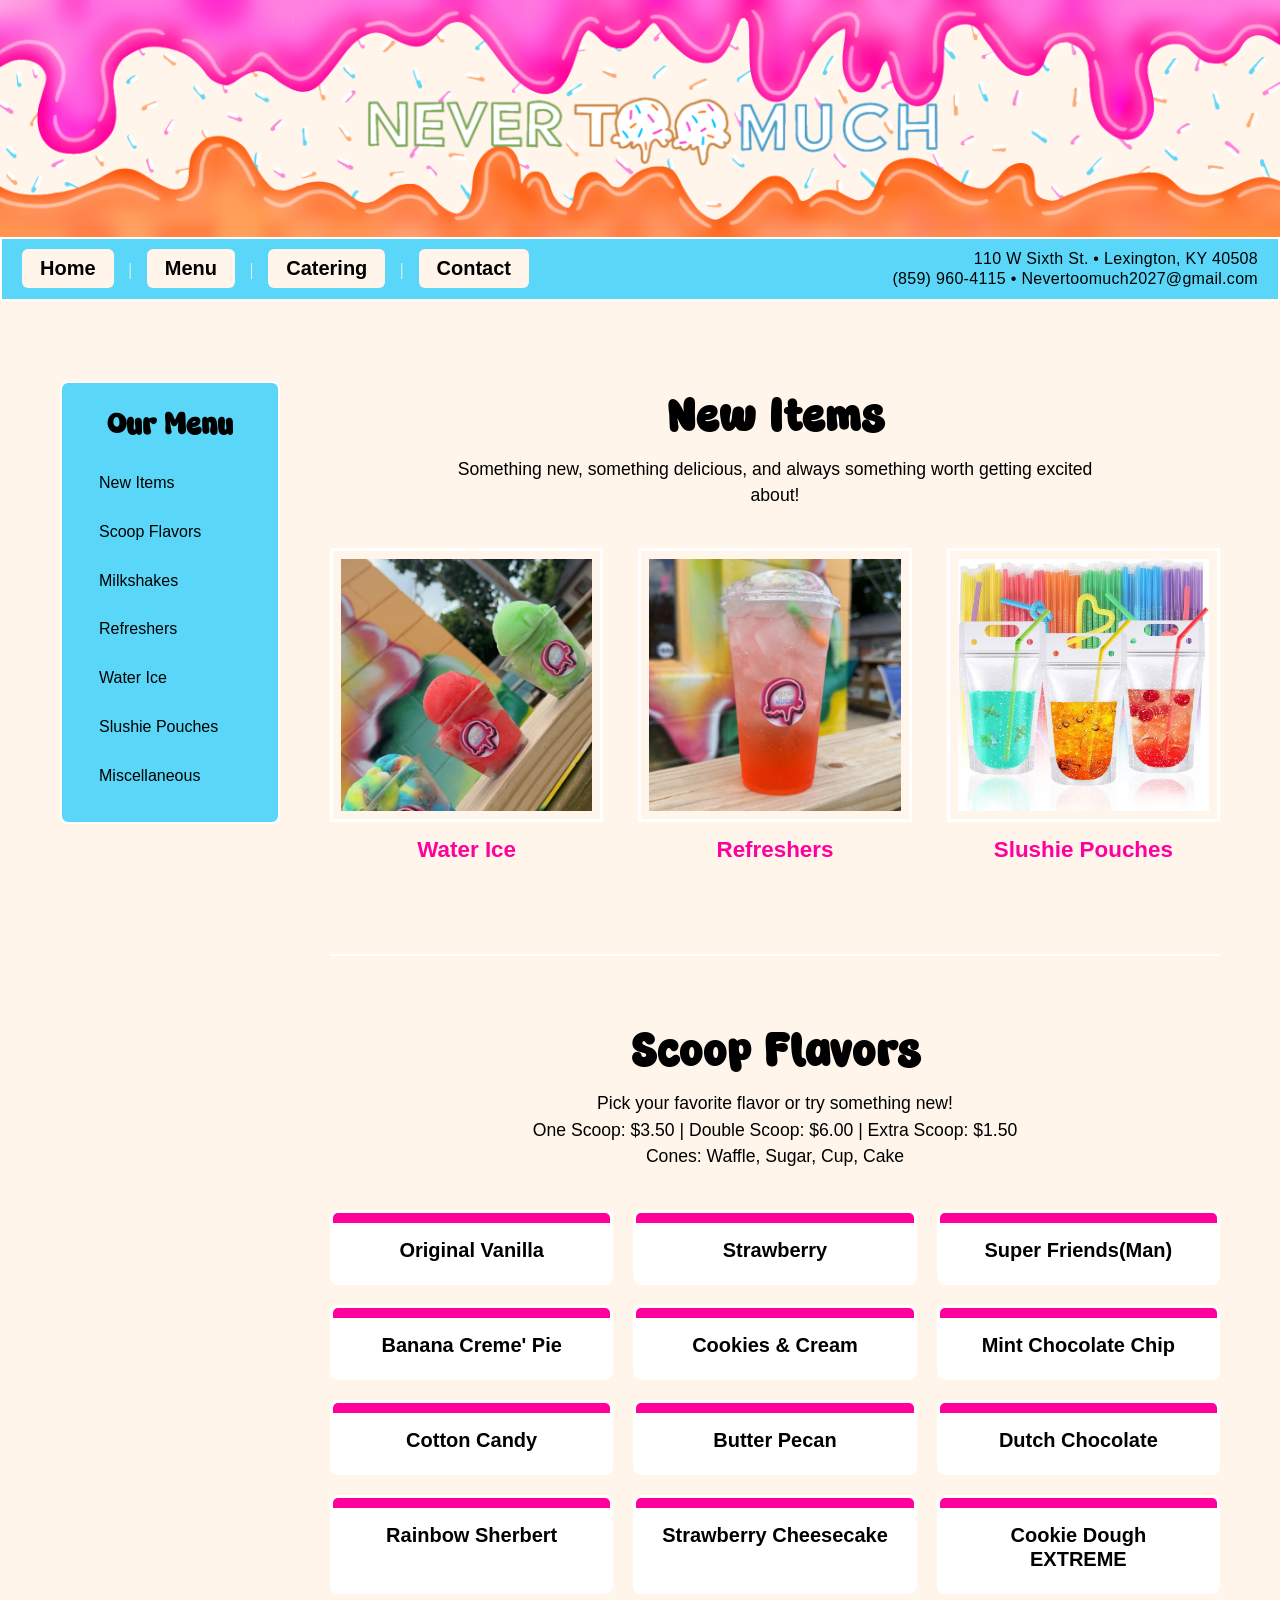
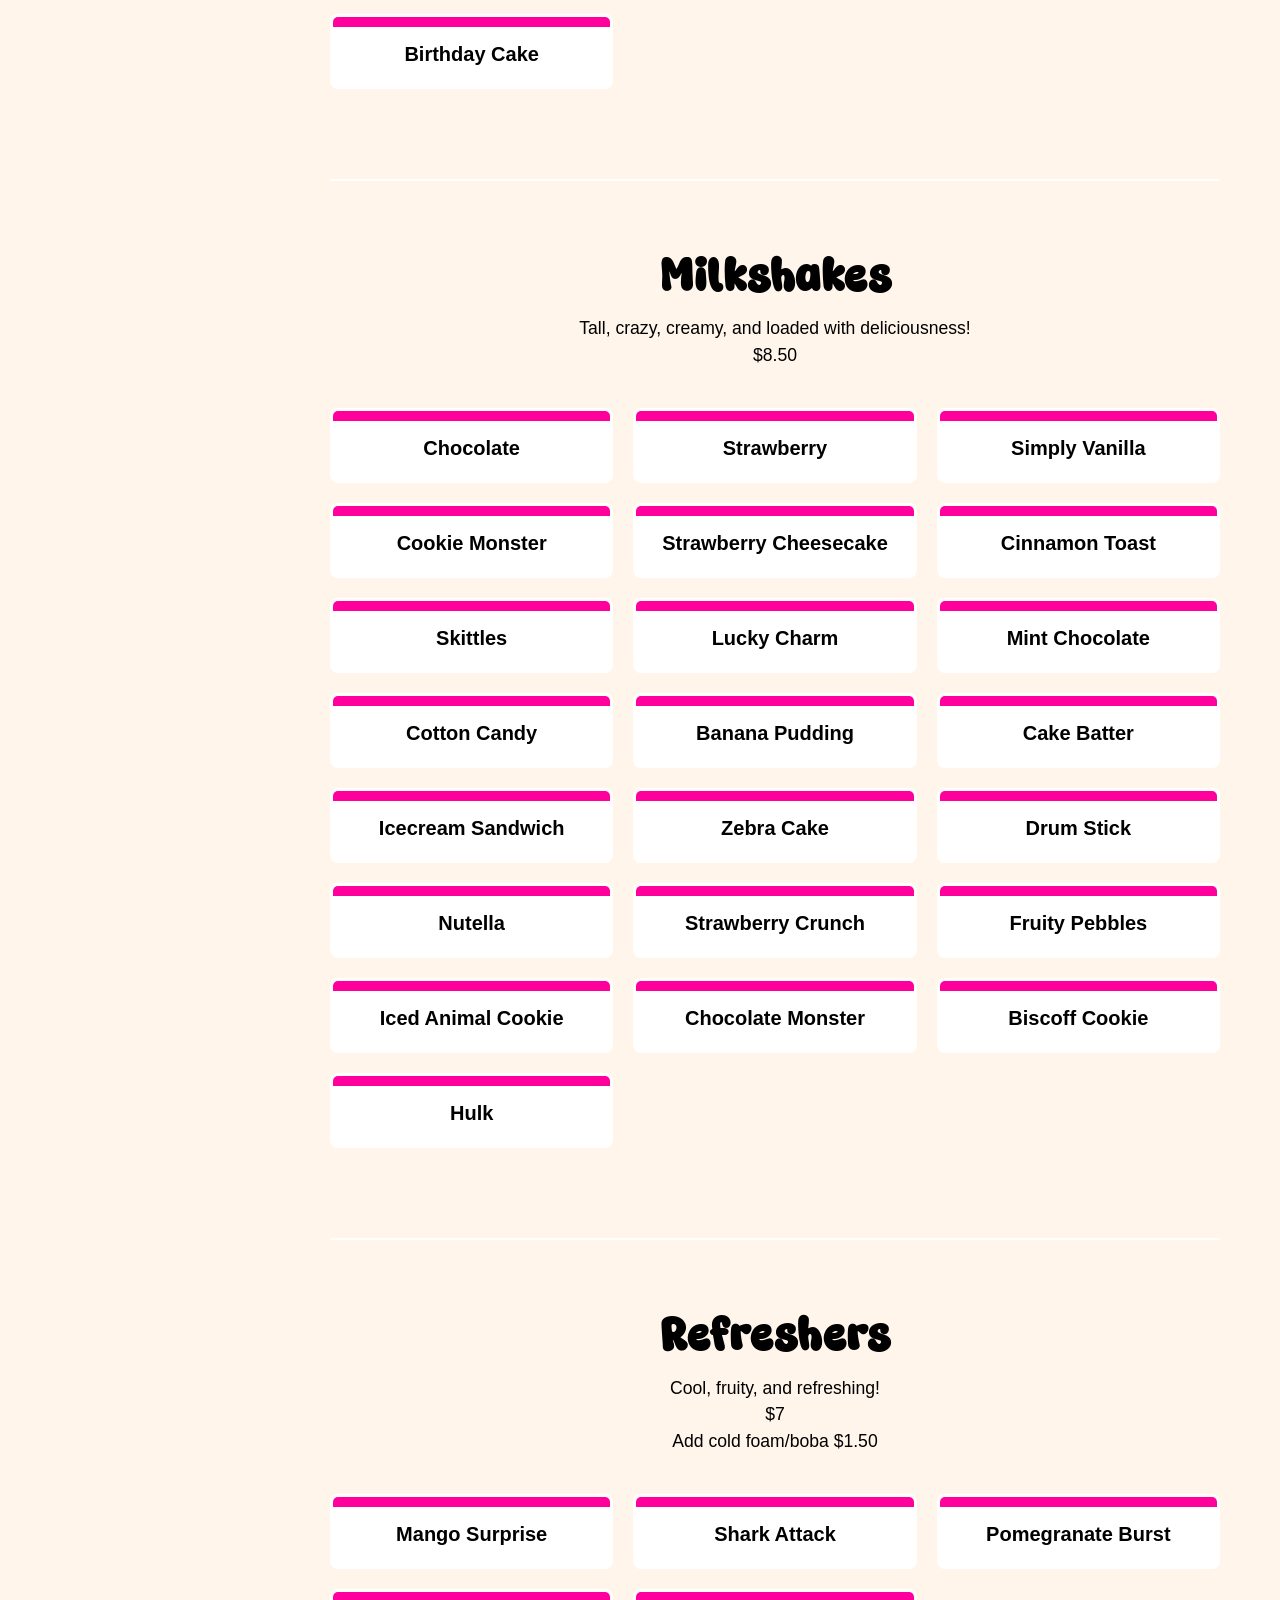
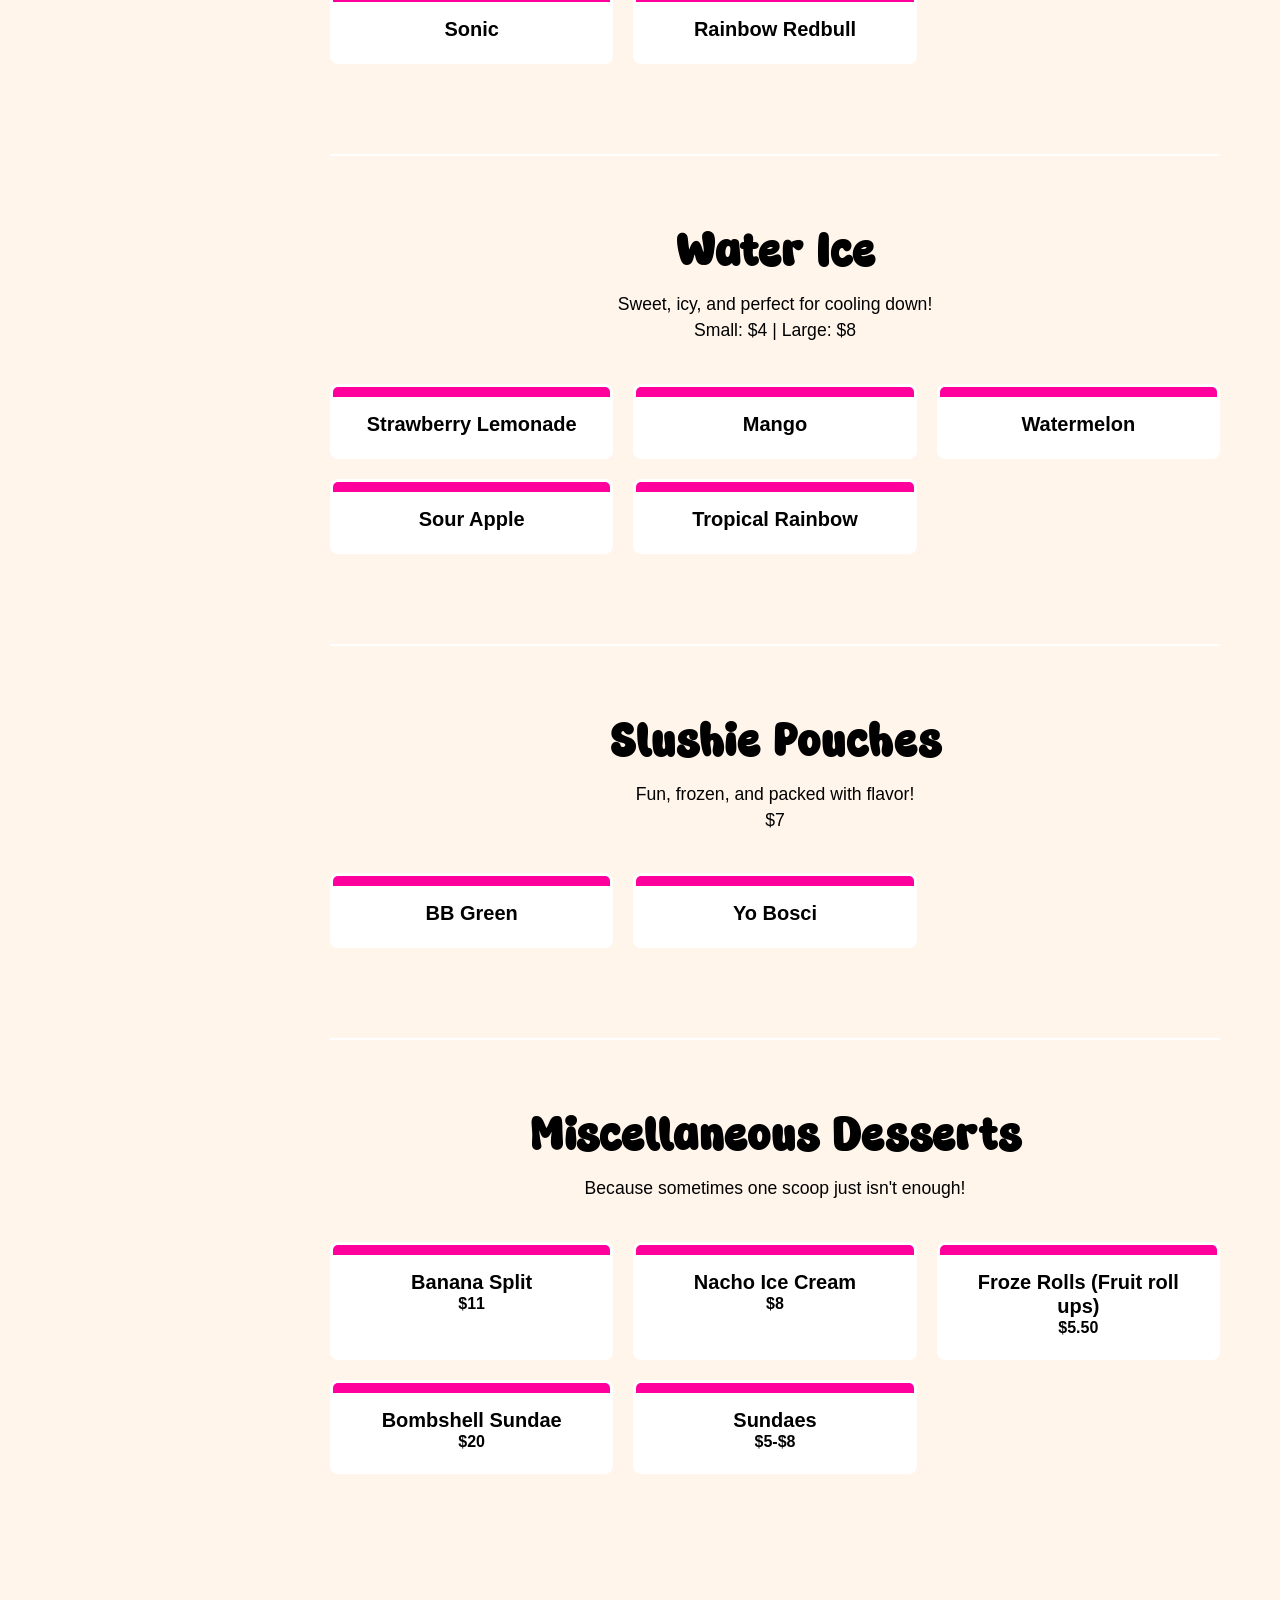
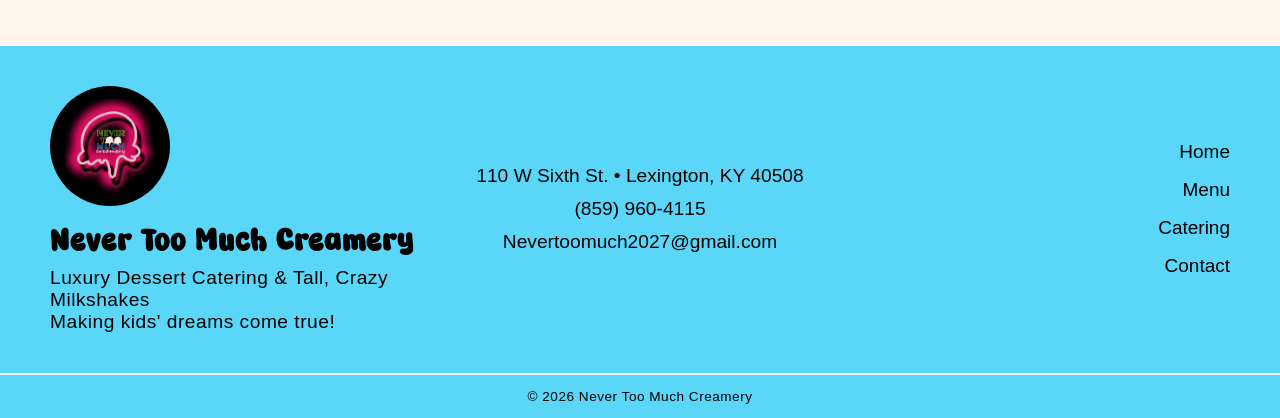
==== menu.html @ f32240ff "Add files via upload" ====
<!DOCTYPE html>

<html lang="en">

<head>
  <meta charset="UTF-8">
  <meta name="viewport" content="width=device-width, initial-scale=1.0">
  <link rel="stylesheet" href="styles.css">
  <title>Menu | Never Too Much Creamery</title>
</head>

<body>

  <!-- =========================================================
       HERO HEADER
       ========================================================= -->

  <header class="hero-header">
    <div class="hero-overlay"></div>
  </header>

  <!-- =========================================================
       NAVBAR
       ========================================================= -->

  <nav class="navbar">


<div class="nav-left">
  <input type="checkbox" id="nav-toggle" class="nav-toggle">

  <label for="nav-toggle" class="hamburger">☰</label>

  <ul class="nav-links">
    <li><a href="index.html">Home</a></li>
    <li><a href="menu.html">Menu</a></li>
    <li><a href="catering.html">Catering</a></li>
    <li><a href="contact.html">Contact</a></li>
  </ul>
</div>

<div class="nav-address">
  <span>110 W Sixth St. • Lexington, KY 40508</span>
  <span>(859) 960-4115 • Nevertoomuch2027@gmail.com</span>
</div>


  </nav>

  <!-- =========================================================
       MENU PAGE
       ========================================================= -->

  <main class="menu-page">


<!-- =======================================================
     MENU SIDEBAR
     ======================================================= -->
<aside class="menu-sidebar">

  <h2>Our Menu</h2>

  <nav class="menu-category-nav">
    <a href="#featured">New Items</a>
    <a href="#scoops">Scoop Flavors</a>
    <a href="#milkshakes">Milkshakes</a>
    <a href="#refreshers">Refreshers</a>
    <a href="#ices">Water Ice</a>
    <a href="#slushies">Slushie Pouches</a>
    <a href="#desserts">Miscellaneous</a>
  </nav>

</aside>


<!-- =======================================================
     MENU CONTENT
     ======================================================= -->
<div class="menu-content">


  <!-- =====================================================
       NEW ITEMS
       ===================================================== -->
  <section class="menu-section" id="featured">

    <div class="menu-section-heading">
      <h1>New Items</h1>

      <p>
        Something new, something delicious, and always
        something worth getting excited about!
      </p>
    </div>


    <div class="menu-grid">

      <a href="#ices" class="menu-item-link">
        <div class="menu-item-image">
          <img src="images/waterice.jpg" alt="Water Ice">
        </div>

        <h3>Water Ice</h3>
      </a>


      <a href="#refreshers" class="menu-item-link">
        <div class="menu-item-image">
          <img src="images/refreshers.jpg" alt="Refreshers">
        </div>

        <h3>Refreshers</h3>
      </a>


      <a href="#slushies" class="menu-item-link">
        <div class="menu-item-image">
          <img src="images/slushie.jpg" alt="Slushie Pouches">
        </div>

        <h3>Slushie Pouches</h3>
      </a>

    </div>

  </section>


  <!-- =====================================================
       SCOOP FLAVORS
       ===================================================== -->
  <section class="menu-section" id="scoops">

    <div class="menu-section-heading">
      <h2>Scoop Flavors</h2>

      <p>
        Pick your favorite flavor or try something new! <br>
        One Scoop: $3.50 | Double Scoop: $6.00 | Extra Scoop: $1.50 <br>
        Cones: Waffle, Sugar, Cup, Cake
      </p>
    </div>


    <div class="menu-card-grid">

      <article class="menu-flavor-card">
        <div class="menu-card-strip"></div>
        <h3>Original Vanilla</h3>
      </article>

      <article class="menu-flavor-card">
        <div class="menu-card-strip"></div>
        <h3>Strawberry</h3>
      </article>

      <article class="menu-flavor-card">
        <div class="menu-card-strip"></div>
        <h3>Super Friends(Man)</h3>
      </article>

      <article class="menu-flavor-card">
        <div class="menu-card-strip"></div>
        <h3>Banana Creme' Pie</h3>
      </article>

      <article class="menu-flavor-card">
        <div class="menu-card-strip"></div>
        <h3>Cookies & Cream</h3>
      </article>

      <article class="menu-flavor-card">
        <div class="menu-card-strip"></div>
        <h3>Mint Chocolate Chip</h3>
      </article>

      <article class="menu-flavor-card">
        <div class="menu-card-strip"></div>
        <h3>Cotton Candy</h3>
      </article>

      <article class="menu-flavor-card">
        <div class="menu-card-strip"></div>
        <h3>Butter Pecan</h3>
      </article>

      <article class="menu-flavor-card">
        <div class="menu-card-strip"></div>
        <h3>Dutch Chocolate</h3>
      </article>

      <article class="menu-flavor-card">
        <div class="menu-card-strip"></div>
        <h3>Rainbow Sherbert</h3>
      </article>

      <article class="menu-flavor-card">
        <div class="menu-card-strip"></div>
        <h3>Strawberry Cheesecake</h3>
      </article>

      <article class="menu-flavor-card">
        <div class="menu-card-strip"></div>
        <h3>Cookie Dough EXTREME</h3>
      </article>

      <article class="menu-flavor-card">
        <div class="menu-card-strip"></div>
        <h3>Birthday Cake</h3>
      </article>

    </div>

  </section>


  <!-- =====================================================
       MILKSHAKES
       ===================================================== -->
  <section class="menu-section" id="milkshakes">

    <div class="menu-section-heading">
      <h2>Milkshakes</h2>

      <p>
        Tall, crazy, creamy, and loaded with deliciousness! <br>
        $8.50
      </p>
    </div>


    <div class="menu-card-grid">

      <article class="menu-flavor-card">
        <div class="menu-card-strip"></div>
        <h3>Chocolate</h3>
      </article>

      <article class="menu-flavor-card">
        <div class="menu-card-strip"></div>
        <h3>Strawberry</h3>
      </article>

      <article class="menu-flavor-card">
        <div class="menu-card-strip"></div>
        <h3>Simply Vanilla</h3>
      </article>

      <article class="menu-flavor-card">
        <div class="menu-card-strip"></div>
        <h3>Cookie Monster</h3>
      </article>

      <article class="menu-flavor-card">
        <div class="menu-card-strip"></div>
        <h3>Strawberry Cheesecake</h3>
      </article>

      <article class="menu-flavor-card">
        <div class="menu-card-strip"></div>
        <h3>Cinnamon Toast</h3>
      </article>

      <article class="menu-flavor-card">
        <div class="menu-card-strip"></div>
        <h3>Skittles</h3>
      </article>

      <article class="menu-flavor-card">
        <div class="menu-card-strip"></div>
        <h3>Lucky Charm</h3>
      </article>

      <article class="menu-flavor-card">
        <div class="menu-card-strip"></div>
        <h3>Mint Chocolate</h3>
      </article>

      <article class="menu-flavor-card">
        <div class="menu-card-strip"></div>
        <h3>Cotton Candy</h3>
      </article>

      <article class="menu-flavor-card">
        <div class="menu-card-strip"></div>
        <h3>Banana Pudding</h3>
      </article>

      <article class="menu-flavor-card">
        <div class="menu-card-strip"></div>
        <h3>Cake Batter</h3>
      </article>

      <article class="menu-flavor-card">
        <div class="menu-card-strip"></div>
        <h3>Icecream Sandwich</h3>
      </article>

      <article class="menu-flavor-card">
        <div class="menu-card-strip"></div>
        <h3>Zebra Cake</h3>
      </article>

      <article class="menu-flavor-card">
        <div class="menu-card-strip"></div>
        <h3>Drum Stick</h3>
      </article>

      <article class="menu-flavor-card">
        <div class="menu-card-strip"></div>
        <h3>Nutella</h3>
      </article>

      <article class="menu-flavor-card">
        <div class="menu-card-strip"></div>
        <h3>Strawberry Crunch</h3>
      </article>

      <article class="menu-flavor-card">
        <div class="menu-card-strip"></div>
        <h3>Fruity Pebbles</h3>
      </article>

      <article class="menu-flavor-card">
        <div class="menu-card-strip"></div>
        <h3>Iced Animal Cookie</h3>
      </article>

      <article class="menu-flavor-card">
        <div class="menu-card-strip"></div>
        <h3>Chocolate Monster</h3>
      </article>

      <article class="menu-flavor-card">
        <div class="menu-card-strip"></div>
        <h3>Biscoff Cookie</h3>
      </article>

      <article class="menu-flavor-card">
        <div class="menu-card-strip"></div>
        <h3>Hulk</h3>
      </article>

    </div>

  </section>


  <!-- =====================================================
       REFRESHERS
       ===================================================== -->
  <section class="menu-section" id="refreshers">

    <div class="menu-section-heading">
      <h2>Refreshers</h2>

      <p>
        Cool, fruity, and refreshing! <br>
        $7 <br>
        Add cold foam/boba $1.50
      </p>
    </div>


    <div class="menu-card-grid">

      <article class="menu-flavor-card">
        <div class="menu-card-strip"></div>
        <h3>Mango Surprise</h3>
      </article>

      <article class="menu-flavor-card">
        <div class="menu-card-strip"></div>
        <h3>Shark Attack</h3>
      </article>

      <article class="menu-flavor-card">
        <div class="menu-card-strip"></div>
        <h3>Pomegranate Burst</h3>
      </article>

      <article class="menu-flavor-card">
        <div class="menu-card-strip"></div>
        <h3>Sonic</h3>
      </article>

      <article class="menu-flavor-card">
        <div class="menu-card-strip"></div>
        <h3>Rainbow Redbull</h3>
      </article>

    </div>

  </section>


  <!-- =====================================================
       WATER ICE
       ===================================================== -->
  <section class="menu-section" id="ices">

    <div class="menu-section-heading">
      <h2>Water Ice</h2>

      <p>
        Sweet, icy, and perfect for cooling down! <br>
        Small: $4 | Large: $8
      </p>
    </div>


    <div class="menu-card-grid">

      <article class="menu-flavor-card">
        <div class="menu-card-strip"></div>
        <h3>Strawberry Lemonade</h3>
      </article>

      <article class="menu-flavor-card">
        <div class="menu-card-strip"></div>
        <h3>Mango</h3>
      </article>

      <article class="menu-flavor-card">
        <div class="menu-card-strip"></div>
        <h3>Watermelon</h3>
      </article>

      <article class="menu-flavor-card">
        <div class="menu-card-strip"></div>
        <h3>Sour Apple</h3>
      </article>

      <article class="menu-flavor-card">
        <div class="menu-card-strip"></div>
        <h3>Tropical Rainbow</h3>
      </article>

    </div>

  </section>


  <!-- =====================================================
       SLUSHIE POUCHES
       ===================================================== -->
  <section class="menu-section" id="slushies">

    <div class="menu-section-heading">
      <h2>Slushie Pouches</h2>

      <p>
        Fun, frozen, and packed with flavor! <br>
        $7
      </p>
    </div>


    <div class="menu-card-grid">

      <article class="menu-flavor-card">
        <div class="menu-card-strip"></div>
        <h3>BB Green</h3>
      </article>

      <article class="menu-flavor-card">
        <div class="menu-card-strip"></div>
        <h3>Yo Bosci</h3>
      </article>

    </div>

  </section>


  <!-- =====================================================
       MISCELLANEOUS DESSERTS
       ===================================================== -->
  <section class="menu-section" id="desserts">

    <div class="menu-section-heading">
      <h2>Miscellaneous Desserts</h2>

      <p>
        Because sometimes one scoop just isn't enough!
      </p>
    </div>


    <div class="menu-card-grid">

      <article class="menu-flavor-card">
        <div class="menu-card-strip"></div>
        <h3>Banana Split</h3>
        <p>$11</p>
      </article>

      <article class="menu-flavor-card">
        <div class="menu-card-strip"></div>
        <h3>Nacho Ice Cream</h3>
        <p>$8</p>
      </article>

      <article class="menu-flavor-card">
        <div class="menu-card-strip"></div>
        <h3>Froze Rolls (Fruit roll ups)</h3>
        <p>$5.50</p>
      </article>

      <article class="menu-flavor-card">
        <div class="menu-card-strip"></div>
        <h3>Bombshell Sundae</h3>
        <p>$20</p>
      </article>

      <article class="menu-flavor-card">
        <div class="menu-card-strip"></div>
        <h3>Sundaes</h3>
        <p>$5-$8</p>
      </article>

    </div>

  </section>

</div>


  </main>

  <!-- =========================================================
       FOOTER
       ========================================================= -->

  <footer class="site-footer">


<div class="footer-content">

  <!-- FOOTER BRAND -->
  <div class="footer-brand">

    <div class="footer-logo">
      <img src="images/font black.png" alt="Never Too Much Creamery logo">
    </div>

    <h2>Never Too Much Creamery</h2>

    <p>
      Luxury Dessert Catering & Tall, Crazy Milkshakes<br>
      Making kids' dreams come true!
    </p>

  </div>


  <!-- FOOTER CONTACT INFO -->
  <div class="footer-info">
    <p>110 W Sixth St. • Lexington, KY 40508</p>
    <p>(859) 960-4115</p>
    <p>Nevertoomuch2027@gmail.com</p>
  </div>


  <!-- FOOTER NAVIGATION -->
  <div class="footer-nav">
    <a href="index.html">Home</a>
    <a href="menu.html">Menu</a>
    <a href="catering.html">Catering</a>
    <a href="contact.html">Contact</a>
  </div>

</div>


<!-- FOOTER COPYRIGHT -->
<div class="footer-bottom">
  <p>© 2026 Never Too Much Creamery</p>
</div>


  </footer>

</body>

</html>
---- styles.css ----
/* =========================================================
   FONTS
   ========================================================= */

@font-face {
  font-family: 'Alte Bold';
  src: url('fonts/AlteHaasGroteskBold.ttf') format('truetype');
}

@font-face {
  font-family: 'Alte';
  src: url('fonts/AlteHaasGroteskRegular.ttf') format('truetype');
}

@font-face {
  font-family: 'Matcha';
  src: url('fonts/Matcha Cih.ttf') format('truetype');
}

@font-face {
  font-family: 'Quicksand';
  src: url('fonts/quicksand_book.otf') format('opentype');
}

@font-face {
  font-family: 'Quicksand Bold';
  src: url('fonts/quicksand_bold.otf') format('opentype');
}

@font-face {
  font-family: 'Quicksand Light';
  src: url('fonts/quicksand_light.otf') format('opentype');
}

@font-face {
  font-family: 'Warm';
  src: url('fonts/Super Warming.ttf') format('truetype');
}


/* =========================================================
   GENERAL PAGE STYLES
   ========================================================= */

body {
  margin: 0;
  padding: 0;
  background-color: #FFF5EB;
}


/* =========================================================
   HERO HEADER
   ========================================================= */

.hero-header {
  width: 100%;
  aspect-ratio: 2048 / 379;

  background-image: url('images/header.png');
  background-size: 100% 100%;
  background-position: center;
  background-repeat: no-repeat;

  position: relative;
  box-sizing: border-box;

  color: black;
}

.hero-overlay {
  position: relative;
  width: 100%;
  height: 100%;
}


/* =========================================================
   HERO CONTENT
   ========================================================= */

.hero-content {
  position: absolute;
  right: 20px;
  bottom: 20px;

  max-width: 500px;

  text-align: right;
}

.hero-content h1 {
  margin: 0 0 10px;

  font-family: 'Quicksand', sans-serif;
  font-size: 3rem;
  line-height: 1.1;
  letter-spacing: 3px;
}

.hero-content p {
  margin: 0;

  font-family: 'Quicksand', sans-serif;
  font-size: 1.2rem;
  letter-spacing: 1px;
}


/* =========================================================
   NAVBAR
   ========================================================= */

.navbar {
  display: flex;
  justify-content: space-between;
  align-items: center;
  gap: 20px;

  width: 100%;
  padding: 10px 20px;

  box-sizing: border-box;

  background-color: #5AD7F8;
  border: 2px solid white;

  position: sticky;
  top: 0;
  z-index: 1000;
}


/* =========================================================
   NAVIGATION LINKS
   ========================================================= */

.nav-left {
  display: flex;
  align-items: center;
  flex-shrink: 0;
}

.nav-links {
  display: flex;
  align-items: center;
  gap: 15px;

  margin: 0;
  padding: 0;

  list-style: none;
}

.nav-links li:not(:last-child)::after {
  content: "|";
  margin-left: 15px;
  color: white;
}

.nav-links a {
  display: inline-block;

  padding: 8px 18px;

  background-color: #FFF5EB;
  color: black;

  border-radius: 6px;

  font-family: 'Quicksand Bold', sans-serif;
  font-size: 20px;
  font-weight: 600;

  text-decoration: none;

  transition: 0.3s ease;
}

.nav-links a:hover {
  background-color: #FF009D;
  color: white;
  transform: translateY(-2px);
}


/* =========================================================
   NAVIGATION ADDRESS
   ========================================================= */

.nav-address {
  display: flex;
  flex-direction: column;
  align-items: flex-end;
  flex-shrink: 1;

  text-align: right;

  color: black;

  font-family: 'Quicksand Bold', sans-serif;
  font-size: 1rem;
  line-height: 1.25;
  letter-spacing: 0.3px;
}

.nav-address span {
  display: block;
}


/* =========================================================
   HAMBURGER
   ========================================================= */

.nav-toggle {
  display: none;
}

.hamburger {
  display: none;

  color: white;
  font-size: 28px;

  cursor: pointer;
}


/* =========================================================
   NAVIGATION CTA
   ========================================================= */

.nav-cta {
  padding: 8px 18px;

  background-color: #eeb868;
  color: black;

  border: none;
  border-radius: 6px;

  font-family: 'Quicksand', sans-serif;
  font-size: 20px;
  font-weight: 700;
  letter-spacing: 1px;

  cursor: pointer;

  transition: 0.3s ease;
}

.nav-cta:hover {
  background-color: #176360;
  color: white;
  transform: translateY(-2px);
}


/* =========================================================
   MAIN CONTENT
   ========================================================= */

main {
  position: relative;
  width: 100%;
}


/* =========================================================
   MAIN PAGE LOGO
   ========================================================= */

main .main-logo {
  position: absolute;
  top: 35px;
  left: 35px;
  z-index: 2;

  display: flex;
  align-items: center;
  justify-content: center;

  width: 220px;
  height: 220px;

  background-color: black;
  border: 4px solid white;
  border-radius: 50%;

  overflow: hidden;
  box-sizing: border-box;
}

main .main-logo img {
  display: block;

  width: 80%;
  height: 80%;

  object-fit: contain;
}


/* =========================================================
   FEATURED TREATS
   ========================================================= */

.featured-section {
  width: 100%;
  max-width: 1500px;

  margin: 0 auto;
  padding: 90px 80px 80px 280px;

  box-sizing: border-box;

  text-align: center;
}


/* =========================================================
   FEATURED HEADING
   ========================================================= */

.featured-heading {
  width: 100%;

  margin: 0 auto 45px;

  text-align: center;
}

.featured-heading h2 {
  margin: 0 0 12px;

  color: black;

  font-family: 'Warm', sans-serif;
  font-size: 3rem;
  line-height: 1.1;
  letter-spacing: 1px;
}

.featured-heading p {
  margin: 0;

  color: black;

  font-family: 'Quicksand', sans-serif;
  font-size: 1.1rem;
  line-height: 1.5;
  letter-spacing: 0.4px;
}


/* =========================================================
   FEATURED TREAT CARDS
   ========================================================= */

.featured-treats {
  display: grid;
  grid-template-columns: repeat(3, 1fr);
  gap: 40px;

  width: 100%;
  max-width: 1320px;

  margin: 0 auto;
}


/* =========================================================
   TREAT IMAGE
   ========================================================= */

.treat-image {
  width: 100%;
  aspect-ratio: 1 / 1;

  padding: 8px;

  box-sizing: border-box;

  background-color: #FFF5EB;
  border: 3px solid white;
}

.treat-image img {
  display: block;

  width: 100%;
  height: 100%;

  object-fit: cover;
}


/* =========================================================
   TREAT INFORMATION
   ========================================================= */

.treat-info {
  padding: 15px 10px 5px;
}

.treat-info h3 {
  margin: 0 0 7px;

  color: black;

  font-family: 'Quicksand Bold', sans-serif;
  font-size: 1.4rem;
  letter-spacing: 0.5px;
}

.treat-info p {
  margin: 0;

  color: black;

  font-family: 'Quicksand', sans-serif;
  font-size: 1rem;
  line-height: 1.5;
}


/* =========================================================
   FEATURED MENU BUTTON
   ========================================================= */

.featured-button {
  display: inline-block;

  margin-top: 40px;
  padding: 10px 24px;

  background-color: #5AD7F8;
  color: black;

  border-radius: 6px;

  font-family: 'Quicksand Bold', sans-serif;
  font-size: 18px;

  text-decoration: none;

  transition: 0.3s ease;
}

.featured-button:hover {
  background-color: #FF009D;
  color: white;
  transform: translateY(-2px);
}


/* =========================================================
   INTRODUCTION SECTION
   ========================================================= */

.intro-section {
  display: flex;
  align-items: center;
  gap: 70px;

  width: 100%;
  max-width: 1400px;

  margin: 0 auto;
  padding: 70px 60px;

  box-sizing: border-box;
}


/* =========================================================
   INTRODUCTION IMAGE
   ========================================================= */

.intro-image {
  width: 48%;
  flex-shrink: 0;
}

.intro-image img {
  display: block;

  width: 100%;
  aspect-ratio: 1320 / 1306;

  object-fit: cover;

  border-radius: 8px;
}


/* =========================================================
   INTRODUCTION CONTENT
   ========================================================= */

.intro-content {
  flex: 1;

  text-align: left;
  color: black;
}

.intro-content h1 {
  margin: 0 0 20px;

  font-family: 'Warm', sans-serif;
  font-size: 3.5rem;
  line-height: 1.05;
  letter-spacing: 1px;
}

.intro-content p {
  margin: 0 0 18px;

  font-family: 'Quicksand', sans-serif;
  font-size: 1.25rem;
  line-height: 1.6;
  letter-spacing: 0.4px;
}


/* =========================================================
   INTRODUCTION BUTTON
   ========================================================= */

.intro-button {
  display: inline-block;

  margin-top: 10px;
  padding: 10px 22px;

  background-color: #5AD7F8;
  color: black;

  border-radius: 6px;

  font-family: 'Quicksand Bold', sans-serif;
  font-size: 18px;

  text-decoration: none;

  transition: 0.3s ease;
}

.intro-button:hover {
  background-color: #FF009D;
  color: white;
  transform: translateY(-2px);
}


/* =========================================================
   CATERING SECTION
   ========================================================= */

.catering-section {
  background-color: transparent;
}

.catering-section .intro-content {
  order: 1;
}

.catering-section .intro-image {
  order: 2;
}


/* =========================================================
   MENU PAGE
   ========================================================= */

.menu-page {
  display: flex;
  align-items: flex-start;
  gap: 50px;

  width: 100%;
  max-width: 1500px;

  margin: 0 auto;
  padding: 80px 60px;

  box-sizing: border-box;
}


/* =========================================================
   MENU SIDEBAR
   ========================================================= */

.menu-sidebar {
  position: sticky;
  top: 100px;

  width: 220px;
  flex-shrink: 0;

  padding: 25px;

  box-sizing: border-box;

  background-color: #5AD7F8;
  border: 2px solid white;
  border-radius: 8px;
}

.menu-sidebar h2 {
  margin: 0 0 20px;

  color: black;

  font-family: 'Warm', sans-serif;
  font-size: 2rem;
  line-height: 1.1;

  text-align: center;
}


/* =========================================================
   MENU CATEGORY NAVIGATION
   ========================================================= */

.menu-category-nav {
  display: flex;
  flex-direction: column;
  gap: 8px;
}

.menu-category-nav a {
  display: block;

  padding: 10px 12px;

  color: black;

  font-family: 'Quicksand Bold', sans-serif;
  font-size: 16px;
  line-height: 1.3;

  text-decoration: none;
  border-radius: 5px;

  transition: 0.3s ease;
}

.menu-category-nav a:hover {
  background-color: #FF009D;
  color: white;
  transform: translateX(4px);
}


/* =========================================================
   MENU CONTENT
   ========================================================= */

.menu-content {
  flex: 1;
  min-width: 0;
}


/* =========================================================
   MENU SECTIONS
   ========================================================= */

.menu-section {
  scroll-margin-top: 110px;
  padding: 10px 0 90px;
}

.menu-section:not(:first-child) {
  padding-top: 70px;
  border-top: 2px solid white;
}


/* =========================================================
   MENU SECTION HEADING
   ========================================================= */

.menu-section-heading {
  margin-bottom: 40px;
  text-align: center;
}

.menu-section-heading h1,
.menu-section-heading h2 {
  margin: 0 0 12px;

  color: black;

  font-family: 'Warm', sans-serif;
  font-size: 3rem;
  line-height: 1.1;
  letter-spacing: 1px;
}

.menu-section-heading p {
  max-width: 650px;

  margin: 0 auto;

  color: black;

  font-family: 'Quicksand', sans-serif;
  font-size: 1.1rem;
  line-height: 1.5;
}


/* =========================================================
   NEW ITEM LINKS
   ========================================================= */

.menu-item-link {
  text-decoration: none;
  transition: transform 0.3s ease;
}

.menu-item-link h3 {
  margin: 15px 0 0;

  color: #FF009D;

  font-family: 'Quicksand Bold', sans-serif;
  font-size: 1.4rem;
  line-height: 1.2;

  text-align: center;
  text-decoration: none;
}

.menu-item-link:hover {
  transform: scale(1.03);
}

.menu-item-link:hover h3 {
  color: #FF009D;
  text-decoration: none;
}

.menu-item-link .menu-item-image {
  transition: border-color 0.3s ease;
}

.menu-item-link:hover .menu-item-image {
  border-color: #FF009D;
}


/* =========================================================
   MENU ITEM GRID
   ========================================================= */

.menu-grid {
  display: grid;
  grid-template-columns: repeat(3, 1fr);
  gap: 35px;
}


/* =========================================================
   MENU ITEM
   ========================================================= */

.menu-item {
  text-align: center;
}

.menu-item-image {
  width: 100%;
  aspect-ratio: 1 / 1;

  padding: 8px;

  box-sizing: border-box;

  background-color: #FFF5EB;
  border: 3px solid white;

  overflow: hidden;
}

.menu-item-image img {
  display: block;

  width: 100%;
  height: 100%;

  object-fit: cover;

  transition: 0.3s ease;
}

.menu-item:hover img {
  transform: scale(1.03);
}

.menu-item h3 {
  margin: 15px 0 0;

  color: black;

  font-family: 'Quicksand Bold', sans-serif;
  font-size: 1.4rem;
  line-height: 1.2;
  letter-spacing: 0.4px;
}


/* =========================================================
   DESSERT CATERING PACKAGES
   ========================================================= */

.catering-packages {
  width: 100%;
  max-width: 1500px;

  margin: 0 auto;
  padding: 90px 70px 100px;

  box-sizing: border-box;
}


/* =========================================================
   CATERING HEADING
   ========================================================= */

.catering-heading {
  max-width: 850px;

  margin: 0 auto 55px;

  text-align: center;
}

.catering-heading h1 {
  margin: 0 0 15px;

  color: black;

  font-family: 'Warm', sans-serif;
  font-size: 4rem;
  line-height: 1.05;
  letter-spacing: 1px;
}

.catering-heading p {
  margin: 0;

  color: black;

  font-family: 'Quicksand', sans-serif;
  font-size: 1.2rem;
  line-height: 1.6;
  letter-spacing: 0.4px;
}


/* =========================================================
   BOOKING CTA
   ========================================================= */

.booking-cta {
  display: flex;
  justify-content: center;

  width: 100%;

  margin-left: auto;
  margin-right: auto;
}

.booking-cta a {
  display: block;

  width: 100%;

  padding: 18px 30px;

  box-sizing: border-box;

  background-color: #FF009D;
  color: white;

  border: 4px solid white;
  border-radius: 8px;

  text-align: center;
  text-decoration: none;

  font-family: 'Quicksand Bold', sans-serif;
  font-size: 1.4rem;

  transition: 0.25s ease;
}

.booking-cta a:hover {
  background-color: #5BD6F8;
  color: black;
  transform: translateY(-3px);
}

.booking-cta-top {
  margin: 40px 0 30px;
}

.booking-cta-bottom {
  margin: 50px 0 60px;
}


/* =========================================================
   PACKAGE GRID
   ========================================================= */

.package-grid {
  display: grid;
  grid-template-columns: repeat(3, 1fr);
  gap: 45px;

  width: 100%;
}


/* =========================================================
   PACKAGE CARD
   ========================================================= */

.package-card {
  display: flex;
  flex-direction: column;

  background-color: #FFF5EB;

  border: 3px solid white;
  border-radius: 8px;

  overflow: hidden;
  box-sizing: border-box;

  transition: 0.3s ease;
}

.package-card:hover {
  transform: translateY(-5px);
}


/* =========================================================
   PACKAGE LABEL
   ========================================================= */

.package-label {
  display: block;

  width: 100%;
  height: auto;

  aspect-ratio: 4087 / 1551;

  object-fit: cover;

  box-sizing: border-box;
}


/* =========================================================
   PACKAGE CONTENT
   ========================================================= */

.package-content {
  display: flex;
  flex-direction: column;
  flex: 1;

  padding: 25px 28px 35px;

  box-sizing: border-box;
}

.package-content h2 {
  margin: 0 0 12px;

  font-family: 'Warm', sans-serif;
  font-size: 2rem;
  line-height: 1.1;

  text-align: center;
}

.package-content > p {
  margin: 0 0 20px;

  color: black;

  font-family: 'Quicksand', sans-serif;
  font-size: 1rem;
  line-height: 1.5;

  text-align: center;
}


/* =========================================================
   PACKAGE ITEMS
   ========================================================= */

.package-items {
  display: flex;
  flex-direction: column;
  gap: 10px;

  margin: 0;
  padding: 0;

  list-style: none;
}

.package-items li {
  display: flex;
  align-items: center;
  gap: 10px;

  color: black;

  font-family: 'Quicksand', sans-serif;
  font-size: 1rem;
  line-height: 1.3;
}

.package-items li img {
  width: 28px;
  height: 28px;

  flex-shrink: 0;

  object-fit: contain;
}


/* =========================================================
   PACKAGE HEADING COLORS
   ========================================================= */

.package-1-title {
  color: #D5024F !important;
}

.package-2-title {
  color: #F27509 !important;
}

.package-3-title {
  color: #52850E !important;
}

.package-4-title {
  color: #5BD6F8 !important;
}

.package-5-title {
  color: #49147E !important;
}

.package-6-title {
  color: #FECD06 !important;
}


/* =========================================================
   PACKAGE BUTTON
   ========================================================= */

.package-button {
  display: inline-block;

  margin-top: auto;
  padding-top: 25px;

  color: black;

  font-family: 'Quicksand Bold', sans-serif;
  font-size: 16px;

  text-decoration: none;

  transition: 0.3s ease;
}

.package-button:hover {
  color: #FF009D;
  transform: translateY(-2px);
}


/* =========================================================
   SPECIALTY PACKAGES
   ========================================================= */

.specialty-packages {
  padding: 80px 5%;

  background-color: #FFF5EB;

  box-sizing: border-box;
}


/* =========================================================
   SPECIALTY HEADING
   ========================================================= */

.specialty-heading {
  max-width: 750px;

  margin: 0 auto 50px;

  text-align: center;
}

.specialty-heading h2 {
  margin: 0 0 15px;

  color: #FF009D;

  font-family: 'Warm', sans-serif;
  font-size: 3rem;
  line-height: 1.1;
}

.specialty-heading p {
  margin: 0;

  color: black;

  font-family: 'Quicksand', sans-serif;
  font-size: 1.1rem;
  line-height: 1.6;
}


/* =========================================================
   SPECIALTY GRID
   ========================================================= */

.specialty-grid {
  display: grid;
  grid-template-columns: repeat(3, minmax(0, 1fr));
  gap: 30px;

  width: 100%;
  max-width: 1500px;

  margin: 0 auto;

  box-sizing: border-box;
}


/* =========================================================
   SPECIALTY CARD
   ========================================================= */

.specialty-card {
  display: flex;
  flex-direction: column;

  width: 100%;
  min-width: 0;

  background-color: white;

  border: 3px solid white;
  border-radius: 10px;

  overflow: hidden;
  box-sizing: border-box;

  box-shadow: 0 4px 12px rgba(0, 0, 0, 0.12);

  transition: transform 0.3s ease;
}

.specialty-card:hover {
  transform: translateY(-6px);
}


/* =========================================================
   SPECIALTY IMAGE
   ========================================================= */

.specialty-image {
  display: block;

  width: 100%;
  aspect-ratio: 1 / 1;

  object-fit: cover;
}


/* =========================================================
   SPECIALTY CONTENT
   ========================================================= */

.specialty-content {
  display: flex;
  flex-direction: column;
  flex-grow: 1;

  padding: 25px;

  text-align: center;

  box-sizing: border-box;
}

.specialty-content h3 {
  margin: 0 0 12px;

  font-family: 'Warm', sans-serif;
  font-size: 2rem;
  line-height: 1.1;
}

.specialty-content p {
  margin: 0 0 25px;

  color: black;

  font-family: 'Quicksand', sans-serif;
  font-size: 1rem;
  line-height: 1.5;
}


/* =========================================================
   SPECIALTY TITLE COLORS
   ========================================================= */

.branded-title {
  color: #D5024F;
}

.slime-title {
  color: #52850E;
}

.bear-title {
  color: #49147E;
}


/* =========================================================
   SPECIALTY BUTTON
   ========================================================= */

.specialty-button {
  display: inline-block;

  margin-top: auto;
  padding: 10px 20px;

  background-color: #5AD7F8;
  color: black;

  border: 2px solid white;
  border-radius: 6px;

  font-family: 'Quicksand Bold', sans-serif;
  font-size: 1rem;

  text-decoration: none;

  transition: 0.3s ease;
}

.specialty-button:hover {
  background-color: #FF009D;
  color: white;
  transform: translateY(-2px);
}


/* =========================================================
   SPECIALTY EXPANDABLE DETAILS
   ========================================================= */

.specialty-toggle {
  display: none;
}

.specialty-more {
  max-height: 0;

  overflow: hidden;
  opacity: 0;

  transition:
    max-height 0.4s ease,
    opacity 0.3s ease,
    margin-top 0.3s ease;
}

.specialty-toggle:checked ~ .specialty-more {
  max-height: 500px;

  margin-top: 15px;

  opacity: 1;
}

.specialty-more p {
  margin: 0;
  padding-top: 15px;

  font-family: 'Quicksand', sans-serif;
  font-size: 0.95rem;
  line-height: 1.5;

  text-align: center;
}


/* =========================================================
   BRANDED PACKAGE DETAILS
   ========================================================= */

.branded-more {
  text-align: left;
}

.branded-more h4 {
  margin: 0 0 20px;

  color: #D5024F;

  font-family: 'Quicksand Bold', sans-serif;
  font-size: 1rem;
  line-height: 1.5;

  text-align: center;
}


/* =========================================================
   BRANDED PACKAGE OPTIONS
   ========================================================= */

.branded-option {
  display: flex;
  justify-content: space-between;
  align-items: center;
  gap: 15px;

  padding: 12px 0;

  border-top: 1px solid rgba(0, 0, 0, 0.15);
}

.branded-option-left {
  display: flex;
  align-items: center;
  gap: 10px;

  min-width: 0;

  color: black;

  font-family: 'Quicksand', sans-serif;
  font-size: 0.95rem;
  line-height: 1.3;
}

.branded-bullet {
  width: 9px;
  height: 9px;

  flex-shrink: 0;

  background-color: #D5024F;

  border-radius: 50%;
}

.branded-price {
  flex-shrink: 0;

  color: #D5024F;

  font-family: 'Quicksand Bold', sans-serif;
  font-size: 1.1rem;
}


/* =========================================================
   SLIME PACKAGE DETAILS
   ========================================================= */

.slime-more {
  width: 100%;

  box-sizing: border-box;

  text-align: left;
}

.slime-package-option {
  width: 100%;

  padding: 15px 0;

  box-sizing: border-box;

  border-top: 1px solid rgba(0, 0, 0, 0.15);
}

.slime-package-option:first-child {
  padding-top: 5px;
  border-top: none;
}

.slime-option-heading {
  display: flex;
  align-items: center;
  justify-content: space-between;
  gap: 10px;

  width: 100%;
  min-width: 0;

  box-sizing: border-box;
}

.slime-option-heading h4 {
  min-width: 0;

  margin: 0;

  color: #52850E;

  font-family: 'Quicksand Bold', sans-serif;
  font-size: 1.15rem;
  line-height: 1.3;
}

.slime-price {
  flex-shrink: 0;

  color: #52850E;

  font-family: 'Quicksand Bold', sans-serif;
  font-size: 1.1rem;
}

.slime-items {
  display: flex;
  flex-direction: column;
  gap: 9px;

  width: 100%;

  margin: 0;
  padding: 0;

  box-sizing: border-box;

  list-style: none;
}

.slime-items li {
  display: flex;
  align-items: center;
  gap: 10px;

  color: black;

  font-family: 'Quicksand', sans-serif;
  font-size: 0.95rem;
  line-height: 1.4;
}

.slime-bullet {
  width: 9px;
  height: 9px;

  flex-shrink: 0;

  background-color: #52850E;

  border-radius: 50%;
}


/* =========================================================
   ADOPT-A-BEAR PACKAGE DETAILS
   ========================================================= */

.bear-more {
  width: 100%;

  box-sizing: border-box;

  text-align: left;
}

.bear-package-heading {
  display: flex;
  align-items: center;
  justify-content: space-between;
  gap: 10px;

  width: 100%;

  margin-bottom: 15px;

  box-sizing: border-box;
}

.bear-package-heading h4 {
  margin: 0;

  color: #49147E;

  font-family: 'Quicksand Bold', sans-serif;
  font-size: 1.15rem;
  line-height: 1.3;
}

.bear-price {
  flex-shrink: 0;

  color: #49147E;

  font-family: 'Quicksand Bold', sans-serif;
  font-size: 1.1rem;
}

.bear-items {
  display: flex;
  flex-direction: column;
  gap: 10px;

  width: 100%;

  margin: 0;
  padding: 0;

  box-sizing: border-box;

  list-style: none;
}

.bear-items > li {
  display: flex;
  align-items: flex-start;
  gap: 10px;

  color: black;

  font-family: 'Quicksand', sans-serif;
  font-size: 0.95rem;
  line-height: 1.4;
}

.bear-bullet {
  width: 9px;
  height: 9px;

  flex-shrink: 0;

  margin-top: 6px;

  background-color: #49147E;

  border-radius: 50%;
}

.bear-item-content {
  flex: 1;
  min-width: 0;
}

.bear-subitems {
  display: flex;
  flex-direction: column;
  gap: 8px;

  margin: 10px 0 0;
  padding: 0;

  list-style: none;
}

.bear-subitems li {
  display: flex;
  align-items: center;
  gap: 9px;

  color: black;

  font-family: 'Quicksand', sans-serif;
  font-size: 0.9rem;
  line-height: 1.3;
}

.bear-subitems li img {
  width: 24px;
  height: 24px;

  flex-shrink: 0;

  object-fit: contain;
}


/* =========================================================
   PACKAGE BUNDLES
   ========================================================= */

.package-bundles {
  width: 100%;
  max-width: 1500px;

  margin: 0 auto;
  padding: 20px 5% 100px;

  box-sizing: border-box;
}


/* =========================================================
   PACKAGE BUNDLE HEADING
   ========================================================= */

.bundle-heading {
  max-width: 750px;

  margin: 0 auto 40px;

  text-align: center;
}

.bundle-heading h2 {
  margin: 0 0 12px;

  color: black;

  font-family: 'Warm', sans-serif;
  font-size: 3rem;
  line-height: 1.1;
  letter-spacing: 1px;
}

.bundle-heading p {
  margin: 0;

  color: black;

  font-family: 'Quicksand', sans-serif;
  font-size: 1.05rem;
  line-height: 1.5;
}


/* =========================================================
   PACKAGE BUNDLE GRID
   ========================================================= */

.bundle-grid {
  display: grid;
  grid-template-columns: repeat(2, 1fr);
  gap: 20px;

  width: 100%;

  box-sizing: border-box;
}


/* =========================================================
   PACKAGE BUNDLE CARD
   ========================================================= */

.bundle-card {
  padding: 20px;

  background-color: white;

  border: 3px solid white;
  border-radius: 8px;

  box-sizing: border-box;

  box-shadow: 0 3px 10px rgba(0, 0, 0, 0.08);

  transition: 0.3s ease;
}

.bundle-card:hover {
  transform: translateY(-4px);
}


/* =========================================================
   BUNDLE TITLE + PRICE
   ========================================================= */

.bundle-title-row {
  display: flex;
  align-items: flex-start;
  justify-content: space-between;
  gap: 15px;

  margin-bottom: 10px;
}

.bundle-title-row h3 {
  margin: 0;

  font-family: 'Quicksand Bold', sans-serif;
  font-size: 1.3rem;
  line-height: 1.2;
}

.bundle-price {
  flex-shrink: 0;

  font-family: 'Quicksand Bold', sans-serif;
  font-size: 1.2rem;
  line-height: 1.2;
}


/* =========================================================
   BUNDLE DESCRIPTION
   ========================================================= */

.bundle-card p {
  margin: 0;

  color: black;

  font-family: 'Quicksand', sans-serif;
  font-size: 0.9rem;
  line-height: 1.5;
}


/* =========================================================
   BUNDLE COLORS
   ========================================================= */

.bundle-1 {
  border-top-color: #D5024F;
}

.bundle-1 h3,
.bundle-1 .bundle-price {
  color: #D5024F;
}

.bundle-2 {
  border-top-color: #F27509;
}

.bundle-2 h3,
.bundle-2 .bundle-price {
  color: #F27509;
}

.bundle-3 {
  border-top-color: #52850E;
}

.bundle-3 h3,
.bundle-3 .bundle-price {
  color: #52850E;
}

.bundle-4 {
  border-top-color: #5BD6F8;
}

.bundle-4 h3,
.bundle-4 .bundle-price {
  color: #5BD6F8;
}

.custom-branding {
  grid-column: 1 / -1;

  min-height: 100px;

  display: flex;
  align-items: center;
  justify-content: center;

  padding: 25px 30px;

  text-align: center;
}

.custom-branding p {
  margin: 0;

  color: #49147E;

  font-family: 'Quicksand Bold', sans-serif;
  font-size: 1.2rem;
  font-weight: bold;
}


/* =========================================================
   BOOKING PAGE
   ========================================================= */

.booking-page {
  width: 100%;
  max-width: 1500px;

  margin: 0 auto;
  padding: 90px 70px 100px;

  box-sizing: border-box;
}


/* =========================================================
   BOOKING HEADING
   ========================================================= */

.booking-heading {
  max-width: 850px;

  margin: 0 auto 55px;

  text-align: center;
}

.booking-heading h1 {
  margin: 0 0 15px;

  color: black;

  font-family: 'Warm', sans-serif;
  font-size: 4rem;
  line-height: 1.05;
  letter-spacing: 1px;
}

.booking-heading p {
  margin: 0;

  color: black;

  font-family: 'Quicksand', sans-serif;
  font-size: 1.2rem;
  line-height: 1.6;
  letter-spacing: 0.4px;
}


/* =========================================================
   GOOGLE CALENDAR
   ========================================================= */

.calendar-section {
  width: 100%;
}

.calendar-container {
  width: 100%;

  padding: 15px;

  box-sizing: border-box;

  background-color: #FFF5EB;

  border: 3px solid white;
  border-radius: 8px;
}

.calendar-container iframe {
  display: block;

  width: 100%;
  height: 700px;

  border: 0;
}


/* =========================================================
   BOOKING FORM SECTION
   ========================================================= */

.booking-form-section {
  width: 100%;
  max-width: 1100px;

  margin: 100px auto 0;
  padding: 70px;

  box-sizing: border-box;

  background-color: #5AD7F8;

  border: 3px solid white;
  border-radius: 12px;
}


/* =========================================================
   BOOKING FORM HEADING
   ========================================================= */

.booking-form-heading {
  max-width: 700px;

  margin: 0 auto 40px;

  text-align: center;
}

.booking-form-heading h2 {
  margin: 0 0 15px;

  color: black;

  font-family: 'Warm', sans-serif;
  font-size: 3.5rem;
  line-height: 1.1;
}

.booking-form-heading p {
  margin: 0;

  color: black;

  font-family: 'Quicksand', sans-serif;
  font-size: 1.1rem;
  line-height: 1.6;
}


/* =========================================================
   FORM GRID
   ========================================================= */

.booking-form {
  display: grid;
  grid-template-columns: repeat(2, 1fr);
  gap: 25px;
}


/* =========================================================
   FORM GROUP
   ========================================================= */

.form-group {
  display: flex;
  flex-direction: column;
  gap: 8px;
}

.form-group.full-width {
  grid-column: 1 / -1;
}


/* =========================================================
   FORM LABELS
   ========================================================= */

.form-group label {
  color: black;

  font-family: 'Quicksand Bold', sans-serif;
  font-size: 1.1rem;
}


/* =========================================================
   FORM INPUTS
   ========================================================= */

.form-group input,
.form-group select,
.form-group textarea {
  width: 100%;

  padding: 14px 16px;

  box-sizing: border-box;

  background-color: #FFF5EB;
  color: black;

  border: 2px solid white;
  border-radius: 6px;

  font-family: 'Quicksand', sans-serif;
  font-size: 1rem;

  outline: none;

  transition: 0.25s ease;
}

.form-group input:focus,
.form-group select:focus,
.form-group textarea:focus {
  border-color: #FF009D;

  box-shadow: 0 0 0 3px rgba(255, 0, 157, 0.2);
}


/* =========================================================
   FORM TEXTAREA
   ========================================================= */

.form-group textarea {
  resize: vertical;
  min-height: 150px;
}


/* =========================================================
   FORM SUBMIT BUTTON
   ========================================================= */

.form-submit {
  grid-column: 1 / -1;

  display: flex;
  justify-content: center;

  margin-top: 10px;
}

.form-submit button {
  padding: 15px 35px;

  background-color: #FF009D;
  color: white;

  border: 3px solid white;
  border-radius: 8px;

  font-family: 'Quicksand Bold', sans-serif;
  font-size: 1.2rem;

  cursor: pointer;

  transition: 0.25s ease;
}

.form-submit button:hover {
  background-color: #FFF5EB;
  color: black;

  transform: translateY(-3px);
}


/* =========================================================
   PACKAGE CHECKBOX OPTIONS
   ========================================================= */

.package-question {
  color: black;

  font-family: 'Quicksand Bold', sans-serif;
  font-size: 1.1rem;
}

.package-options {
  display: grid;
  grid-template-columns: repeat(2, 1fr);
  gap: 12px;

  width: 100%;
}

.package-option {
  display: flex;
  align-items: center;
  gap: 10px;

  padding: 14px 16px;

  box-sizing: border-box;

  background-color: #FFF5EB;
  color: black;

  border: 2px solid white;
  border-radius: 6px;

  font-family: 'Quicksand', sans-serif;
  font-size: 1rem;

  cursor: pointer;

  transition: 0.25s ease;
}

.package-option input[type="checkbox"] {
  width: 20px;
  height: 20px;

  margin: 0;

  flex-shrink: 0;

  accent-color: #FF009D;

  cursor: pointer;
}

.package-option:hover {
  border-color: #FF009D;
  transform: translateY(-2px);
}

.package-option:has(input[type="checkbox"]:checked) {
  background-color: #FFF5EB;
  border-color: #FF009D;
}


/* =========================================================
   CONTACT PAGE
   ========================================================= */

.contact-page {
  width: 100%;
  max-width: 1400px;

  margin: 0 auto;
  padding: 80px 60px 100px;

  box-sizing: border-box;
}


/* =========================================================
   CONTACT LOCATION
   ========================================================= */

.contact-location {
  width: 100%;
  max-width: 1100px;

  margin: 0 auto 70px;

  text-align: center;
}

.building-image {
  display: block;

  width: 100%;
  max-width: 1100px;

  margin: 0 auto;

  border: 3px solid white;
  border-radius: 8px;

  box-sizing: border-box;
}

.contact-address {
  margin: 25px 0 0;

  color: black;

  font-family: 'Quicksand Bold', sans-serif;
  font-size: 1.3rem;
  line-height: 1.5;

  text-align: center;
}


/* =========================================================
   CONTACT DETAILS
   ========================================================= */

.contact-details {
  display: grid;
  grid-template-columns: repeat(2, 1fr);
  gap: 70px;

  width: 100%;
  max-width: 1100px;

  margin: 0 auto;
}


/* =========================================================
   CONTACT INFORMATION
   ========================================================= */

.contact-info {
  display: flex;
  flex-direction: column;
  justify-content: center;
  gap: 35px;

  padding: 40px;

  box-sizing: border-box;

  background-color: #5AD7F8;

  border: 3px solid white;
  border-radius: 8px;
}

.contact-item {
  text-align: center;
}

.contact-item h2 {
  margin: 0 0 10px;

  color: black;

  font-family: 'Warm', sans-serif;
  font-size: 2.3rem;
  line-height: 1.1;
}

.contact-item a {
  color: black;

  font-family: 'Quicksand Bold', sans-serif;
  font-size: 1.1rem;

  text-decoration: none;

  overflow-wrap: anywhere;

  transition: 0.3s ease;
}

.contact-item a:hover {
  color: #FF009D;
}


/* =========================================================
   SOCIAL MEDIA BUTTONS
   ========================================================= */

.contact-socials {
  display: grid;
  grid-template-columns: 1fr;
  gap: 18px;

  align-content: center;
}

.contact-social-button {
  display: flex;
  align-items: center;
  justify-content: center;
  gap: 12px;

  width: 100%;

  padding: 18px 25px;

  box-sizing: border-box;

  background-color: #5AD7F8;
  color: black;

  border: 3px solid white;
  border-radius: 8px;

  font-family: 'Quicksand Bold', sans-serif;
  font-size: 1.3rem;

  text-align: center;
  text-decoration: none;

  transition: 0.3s ease;
}

.contact-social-button:hover {
  background-color: #FF009D;
  color: white;

  transform: translateY(-3px);
}

.contact-social-button img {
  width: 28px;
  height: 28px;

  flex-shrink: 0;

  object-fit: contain;
}

.contact-social-button span {
  display: inline-block;
}


/* =========================================================
   MENU FLAVOR / ITEM CARDS
   ========================================================= */

.menu-card-grid {
  display: grid;
  grid-template-columns: repeat(3, 1fr);
  gap: 20px;

  width: 100%;
  max-width: 1000px;

  margin: 0 auto;
}

.menu-flavor-card {
  position: relative;

  width: 100%;
  min-height: 75px;

  padding: 25px 20px 20px;

  box-sizing: border-box;

  background-color: white;

  border: 3px solid white;
  border-radius: 8px;

  overflow: hidden;

  text-align: center;

  transition: 0.3s ease;
}

.menu-card-strip {
  position: absolute;
  top: 0;
  left: 0;

  width: 100%;
  height: 10px;

  background-color: #FF009D;
}

.menu-flavor-card h3 {
  margin: 0;

  color: black;

  font-family: 'Quicksand Bold', sans-serif;
  font-size: 1.25rem;
  font-weight: 700;
  line-height: 1.2;
}

.menu-flavor-card p {
  margin: 0;

  color: black;

  font-family: 'Quicksand Bold', sans-serif;
  font-size: 1rem;
  font-weight: 700;
  line-height: 1.2;
}

.menu-flavor-card:hover {
  transform: translateY(-3px);
  border-color: #FF009D;
}


/* =========================================================
   FOOTER
   ========================================================= */

.site-footer {
  background-color: #5AD7F8;
  color: black;

  border-top: 2px solid white;

  font-family: 'Quicksand', sans-serif;
}


/* =========================================================
   FOOTER CONTENT
   ========================================================= */

.footer-content {
  display: flex;
  justify-content: space-between;
  align-items: center;
  gap: 40px;

  padding: 40px 50px;

  box-sizing: border-box;
}


/* =========================================================
   FOOTER BRAND
   ========================================================= */

.footer-brand {
  flex: 1;
}

.footer-brand h2 {
  margin: 0 0 8px;

  color: black;

  font-family: 'Warm', sans-serif;
  font-size: 2rem;
  letter-spacing: 1px;
}

.footer-brand p {
  margin: 0;

  font-family: 'Quicksand', sans-serif;
  font-size: 1.2rem;
  letter-spacing: 0.5px;
}


/* =========================================================
   FOOTER LOGO
   ========================================================= */

.footer-logo {
  display: flex;
  align-items: center;
  justify-content: center;

  width: 120px;
  aspect-ratio: 1 / 1;

  margin: 0 0 18px;

  background-color: black;

  border-radius: 50%;

  overflow: hidden;
}

.footer-logo img {
  display: block;

  width: 78%;
  height: 78%;

  object-fit: contain;
}


/* =========================================================
   FOOTER CONTACT INFO
   ========================================================= */

.footer-info {
  flex: 1;

  color: black;

  font-family: 'Quicksand Bold', sans-serif;
  font-size: 1.2rem;
  line-height: 1.5;

  text-align: center;
}

.footer-info p {
  margin: 4px 0;
}


/* =========================================================
   FOOTER NAVIGATION
   ========================================================= */

.footer-nav {
  display: flex;
  flex-direction: column;
  align-items: flex-end;
  justify-content: center;
  gap: 8px;

  flex: 1;
}

.footer-nav a {
  padding: 4px 0;

  background-color: transparent;
  color: black;

  border-radius: 0;

  font-family: 'Quicksand Bold', sans-serif;
  font-size: 19px;

  text-decoration: none;

  transition: 0.3s ease;
}

.footer-nav a:hover {
  background-color: transparent;
  color: black;

  transform: translateX(-4px);
}


/* =========================================================
   FOOTER COPYRIGHT
   ========================================================= */

.footer-bottom {
  width: 100%;

  padding: 12px 20px;

  box-sizing: border-box;

  background-color: #5AD7F8;

  border-top: 2px solid white;

  text-align: center;
}

.footer-bottom p {
  margin: 0;

  color: black;

  font-family: 'Quicksand', sans-serif;
  font-size: 0.85rem;
  line-height: 1.4;
  letter-spacing: 0.5px;
}


/* =========================================================
   TABLET
   ========================================================= */

@media (max-width: 1000px) {

  .specialty-grid {
    grid-template-columns: repeat(2, 1fr);
  }

  .specialty-card:last-child {
    grid-column: 1 / -1;

    width: 100%;
    max-width: 500px;

    justify-self: center;
  }

  .menu-card-grid {
    grid-template-columns: repeat(2, 1fr);
  }
}


/* =========================================================
   MOBILE
   ========================================================= */

@media (max-width: 768px) {

/* -------------------------------------------------------
   HERO
   ------------------------------------------------------- */

.hero-header {
  min-height: 250px;

  background-image: url('images/headermobile.png');
  background-size: 100% 100%;
  background-position: center;
  background-repeat: no-repeat;
}

.hero-overlay {
  height: 250px;
}



  /* -------------------------------------------------------
     NAVBAR
     ------------------------------------------------------- */

  .navbar {
    position: sticky;

    padding: 10px 20px;
  }

  .nav-address {
    display: none;
  }

  .hamburger {
    display: block;
  }

  .nav-links {
    display: none;
  }

  .nav-toggle:checked ~ .nav-links {
    position: absolute;
    top: 100%;
    left: 0;

    display: flex;
    flex-direction: column;
    gap: 10px;

    width: 100%;

    padding: 15px 0;

    box-sizing: border-box;

    background-color: #5AD7F8;
  }

  .nav-links li:not(:last-child)::after {
    display: none;
  }

  .nav-links a {
    display: block;

    margin: 0 20px;

    text-align: center;
  }


  /* -------------------------------------------------------
     MAIN LOGO
     ------------------------------------------------------- */

  main .main-logo {
    position: static;

    width: 140px;
    height: 140px;

    margin: 20px auto 0;
  }


  /* -------------------------------------------------------
     FEATURED TREATS
     ------------------------------------------------------- */

  .featured-section {
    padding: 55px 25px 60px;
  }

  .featured-heading {
    margin-bottom: 35px;
  }

  .featured-heading h2 {
    font-size: 2.5rem;
  }

  .featured-heading p {
    font-size: 1rem;
  }

  .featured-treats {
    grid-template-columns: 1fr;
    gap: 35px;

    max-width: 500px;
  }

  .treat-info {
    padding-top: 12px;
  }


  /* -------------------------------------------------------
     INTRODUCTION
     ------------------------------------------------------- */

  .intro-section {
    flex-direction: column;
    gap: 35px;

    padding: 40px 20px;
  }

  .intro-image {
    width: 100%;
    max-width: 550px;
  }

  .intro-content {
    width: 100%;
    max-width: 550px;

    text-align: center;
  }

  .intro-content h1 {
    font-size: 2.5rem;
  }

  .intro-content p {
    font-size: 1.1rem;
  }


  /* -------------------------------------------------------
     CATERING SECTION
     ------------------------------------------------------- */

  .catering-section .intro-content {
    order: 2;
  }

  .catering-section .intro-image {
    order: 1;
  }


  /* -------------------------------------------------------
     MENU PAGE
     ------------------------------------------------------- */

  .menu-page {
    flex-direction: column;
    gap: 35px;

    padding: 50px 20px;
  }

  .menu-sidebar {
    position: sticky;
    top: 0;
    z-index: 500;

    width: 100%;

    padding: 15px;

    border-radius: 6px;
  }

  .menu-sidebar h2 {
    display: none;
  }

  .menu-category-nav {
    flex-direction: row;
    justify-content: center;
    gap: 5px;

    overflow-x: auto;
  }

  .menu-category-nav a {
    flex-shrink: 0;

    padding: 8px 10px;

    font-size: 14px;

    text-align: center;
  }

  .menu-section {
    padding-bottom: 60px;

    scroll-margin-top: 80px;
  }

  .menu-section:not(:first-child) {
    padding-top: 50px;
  }

  .menu-section-heading {
    margin-bottom: 30px;
  }

  .menu-section-heading h1,
  .menu-section-heading h2 {
    font-size: 2.5rem;
  }

  .menu-section-heading p {
    font-size: 1rem;
  }

  .menu-grid {
    grid-template-columns: 1fr;
    gap: 35px;

    max-width: 500px;

    margin: 0 auto;
  }


  /* -------------------------------------------------------
     CATERING PACKAGES
     ------------------------------------------------------- */

  .catering-packages {
    padding: 55px 25px 70px;
  }

  .catering-heading {
    margin-bottom: 40px;
  }

  .catering-heading h1 {
    font-size: 2.7rem;
  }

  .catering-heading p {
    font-size: 1rem;
  }

  .package-grid {
    grid-template-columns: 1fr;
    gap: 35px;

    max-width: 500px;

    margin: 0 auto;
  }

  .package-content h2 {
    font-size: 1.8rem;
  }


  /* -------------------------------------------------------
     SPECIALTY PACKAGES
     ------------------------------------------------------- */

  .specialty-packages {
    padding: 60px 20px;
  }

  .specialty-heading {
    margin-bottom: 35px;
  }

  .specialty-heading h2 {
    font-size: 2.3rem;
  }

  .specialty-heading p {
    font-size: 1rem;
  }

  .specialty-grid {
    grid-template-columns: 1fr;
    gap: 30px;
  }

  .specialty-card:last-child {
    grid-column: auto;

    max-width: none;
  }

  .specialty-content h3 {
    font-size: 1.7rem;
  }


  /* -------------------------------------------------------
     PACKAGE BUNDLES
     ------------------------------------------------------- */

  .package-bundles {
    padding: 10px 20px 70px;
  }

  .bundle-heading {
    margin-bottom: 30px;
  }

  .bundle-heading h2 {
    font-size: 2.3rem;
  }

  .bundle-heading p {
    font-size: 1rem;
  }

  .bundle-grid {
    grid-template-columns: 1fr;
    gap: 15px;

    max-width: 500px;

    margin: 0 auto;
  }

  .bundle-card {
    padding: 18px;
  }

  .bundle-title-row h3 {
    font-size: 1.15rem;
  }

  .bundle-price {
    font-size: 1.05rem;
  }

  .bundle-card p {
    font-size: 0.9rem;
  }


  /* -------------------------------------------------------
     BOOKING PAGE
     ------------------------------------------------------- */

  .booking-page {
    padding: 55px 20px 70px;
  }

  .booking-heading {
    margin-bottom: 40px;
  }

  .booking-heading h1 {
    font-size: 2.7rem;
  }

  .booking-heading p {
    font-size: 1rem;
  }

  .calendar-container {
    padding: 8px;
  }

  .calendar-container iframe {
    height: 600px;
  }


  /* -------------------------------------------------------
     BOOKING FORM
     ------------------------------------------------------- */

  .booking-form-section {
    margin-top: 70px;

    padding: 45px 20px;
  }

  .booking-form-heading h2 {
    font-size: 2.5rem;
  }

  .booking-form-heading p {
    font-size: 1rem;
  }

  .booking-form {
    grid-template-columns: 1fr;
    gap: 20px;
  }

  .form-group.full-width {
    grid-column: auto;
  }

  .form-submit {
    grid-column: auto;
  }

  .form-submit button {
    width: 100%;
  }

  .package-options {
    grid-template-columns: 1fr;
  }


  /* -------------------------------------------------------
     CONTACT PAGE
     ------------------------------------------------------- */

  .contact-page {
    padding: 55px 20px 70px;
  }

  .contact-location {
    margin-bottom: 50px;
  }

  .contact-address {
    margin-top: 20px;

    font-size: 1.05rem;
  }

  .contact-details {
    grid-template-columns: 1fr;
    gap: 35px;
  }

  .contact-info {
    padding: 35px 20px;
    gap: 30px;
  }

  .contact-item h2 {
    font-size: 2rem;
  }

  .contact-item a {
    font-size: 1rem;
  }

  .contact-social-button {
    padding: 16px 20px;

    font-size: 1.15rem;
  }


  /* -------------------------------------------------------
     MENU CARDS
     ------------------------------------------------------- */

  .menu-card-grid {
    grid-template-columns: 1fr;
    gap: 12px;

    max-width: 500px;
  }

  .menu-flavor-card {
    min-height: 65px;

    padding: 22px 20px 18px;
  }

  .menu-card-strip {
    height: 8px;
  }

  .menu-flavor-card h3 {
    font-size: 1.1rem;
  }


  /* -------------------------------------------------------
     FOOTER
     ------------------------------------------------------- */

  .footer-content {
    flex-direction: column;

    width: 100%;

    padding: 35px 20px;

    gap: 25px;

    text-align: center;
  }

  .footer-brand,
  .footer-info,
  .footer-nav {
    width: 100%;
    flex: none;
  }

  .footer-logo {
    width: 110px;

    margin: 0 auto 18px;
  }

  .footer-brand h2 {
    font-size: 1.7rem;
  }

  .footer-brand p {
    font-size: 0.95rem;
  }

  .footer-info {
    font-size: 0.95rem;
  }

  .footer-nav {
    align-items: center;
    justify-content: center;
    gap: 6px;
  }

  .footer-nav a {
    font-size: 16px;
  }


  /* -------------------------------------------------------
     COPYRIGHT
     ------------------------------------------------------- */

  .footer-bottom {
    padding: 12px 15px;
  }

  .footer-bottom p {
    font-size: 0.8rem;
  }
}
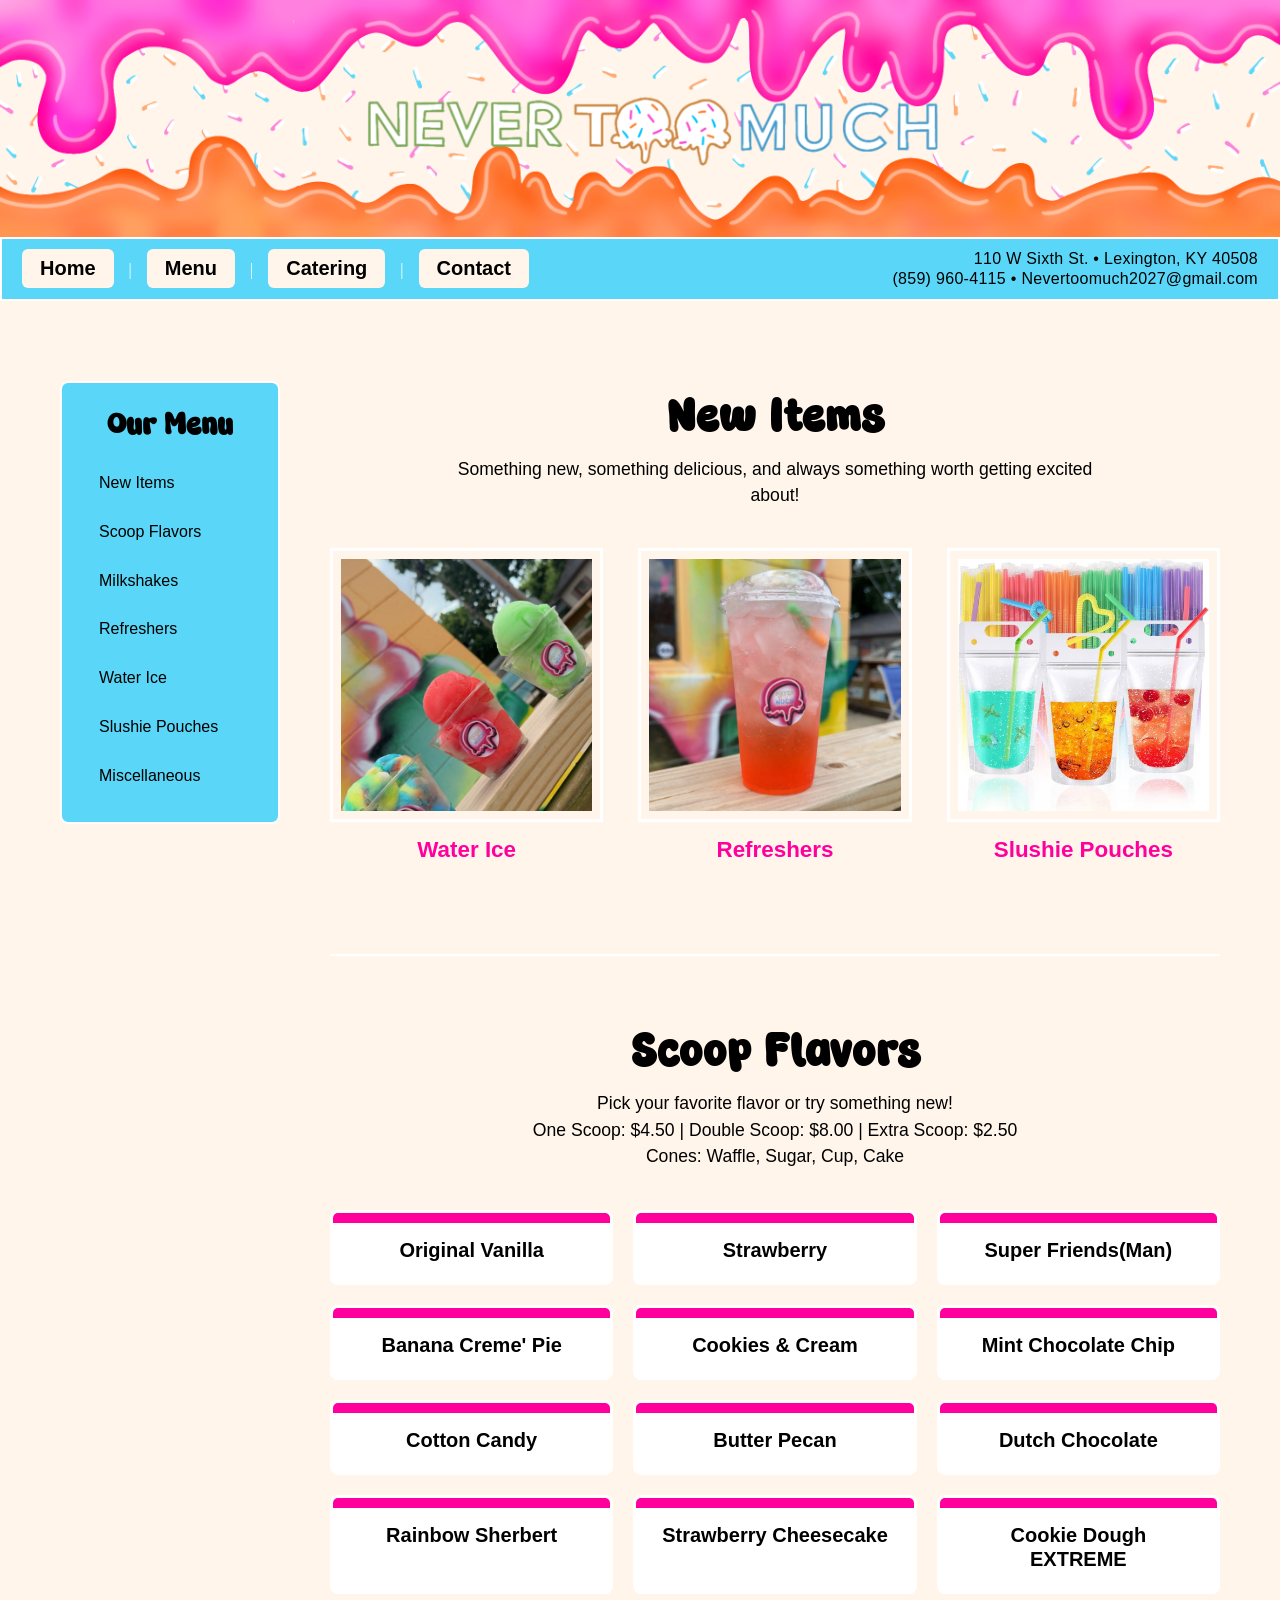
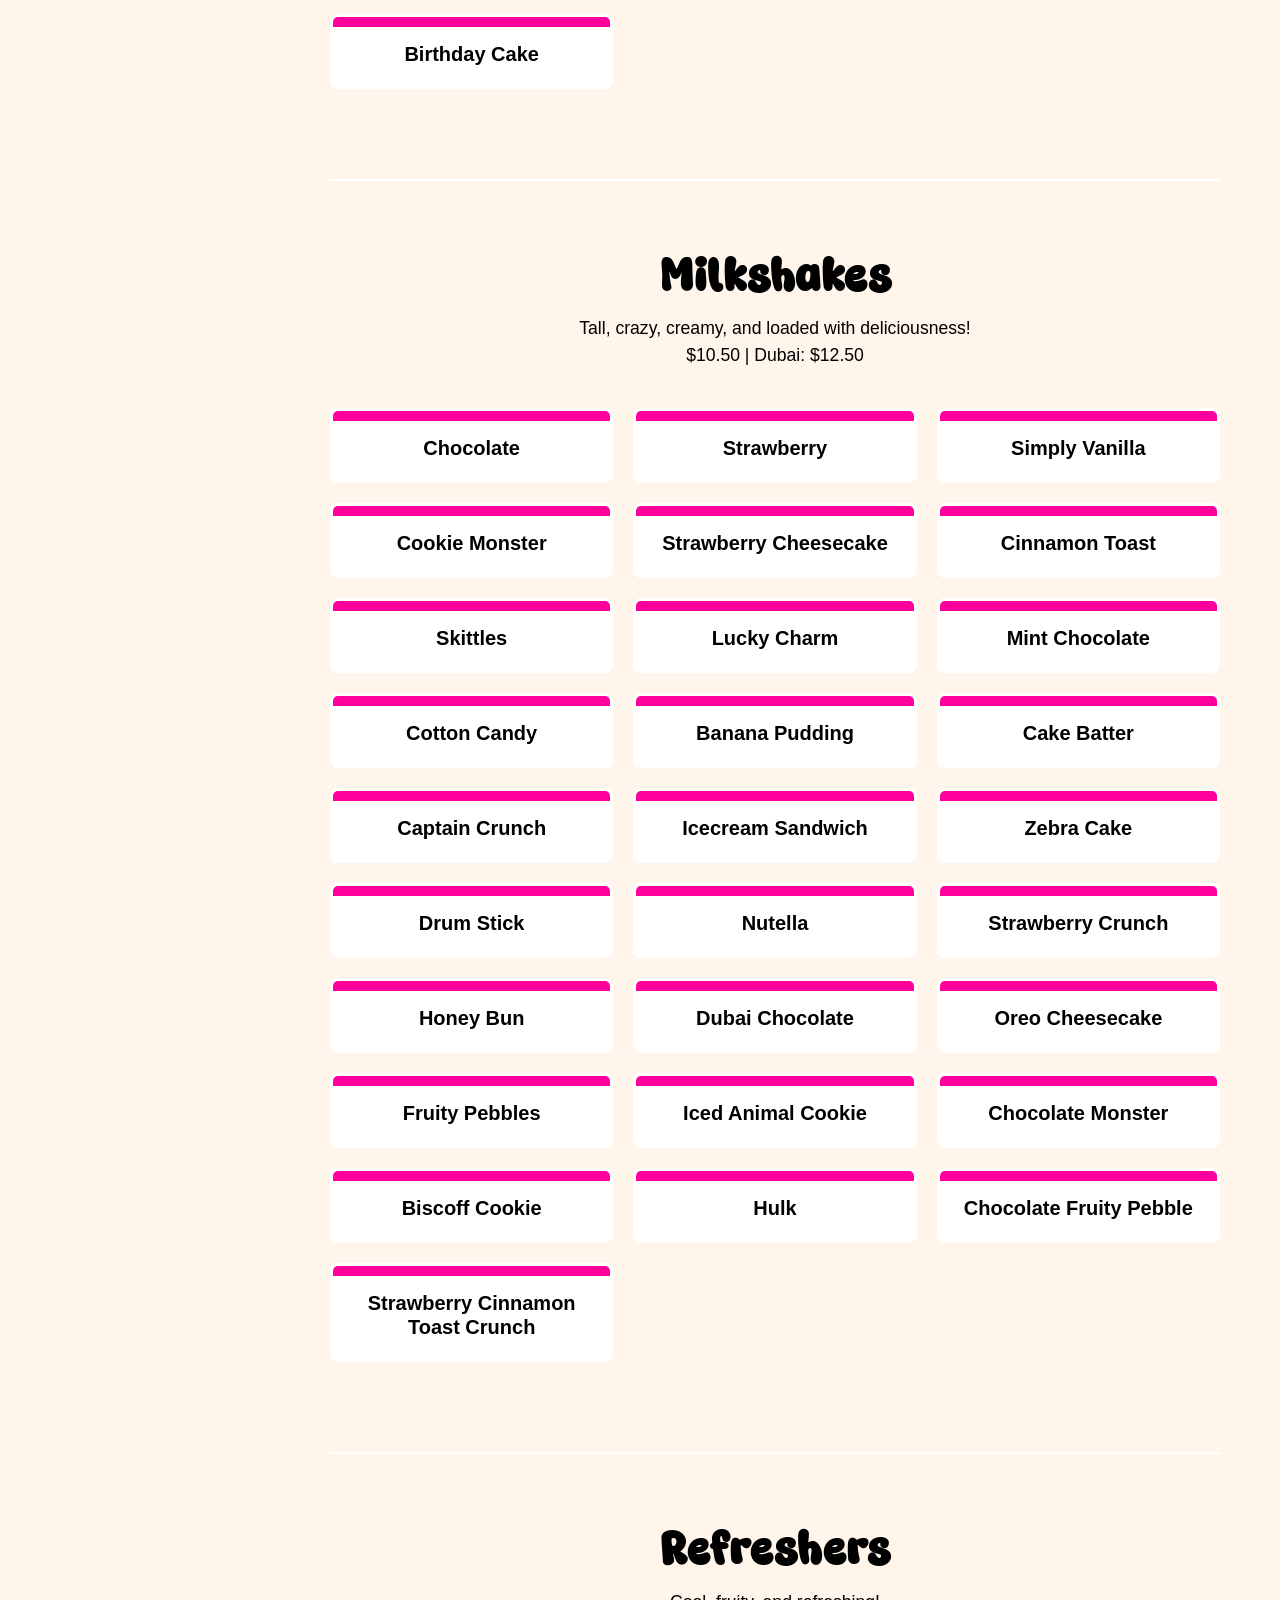
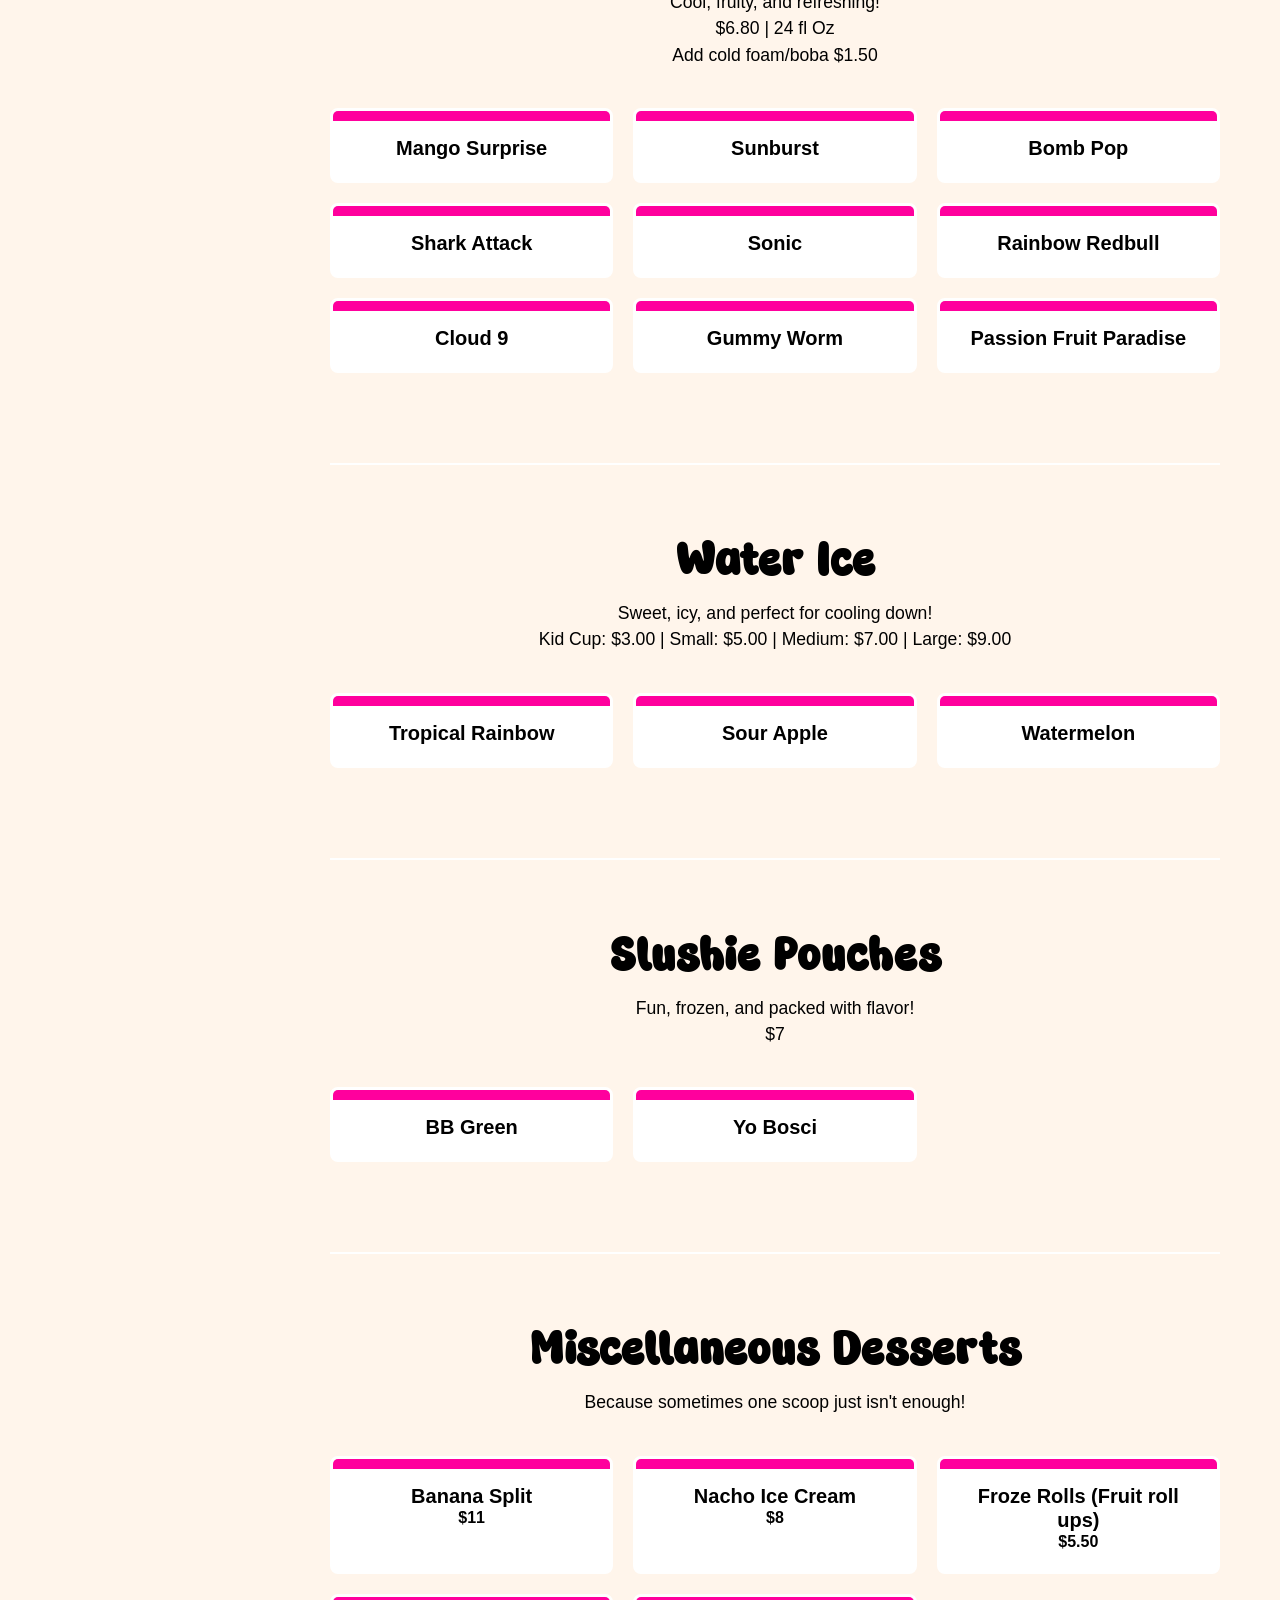
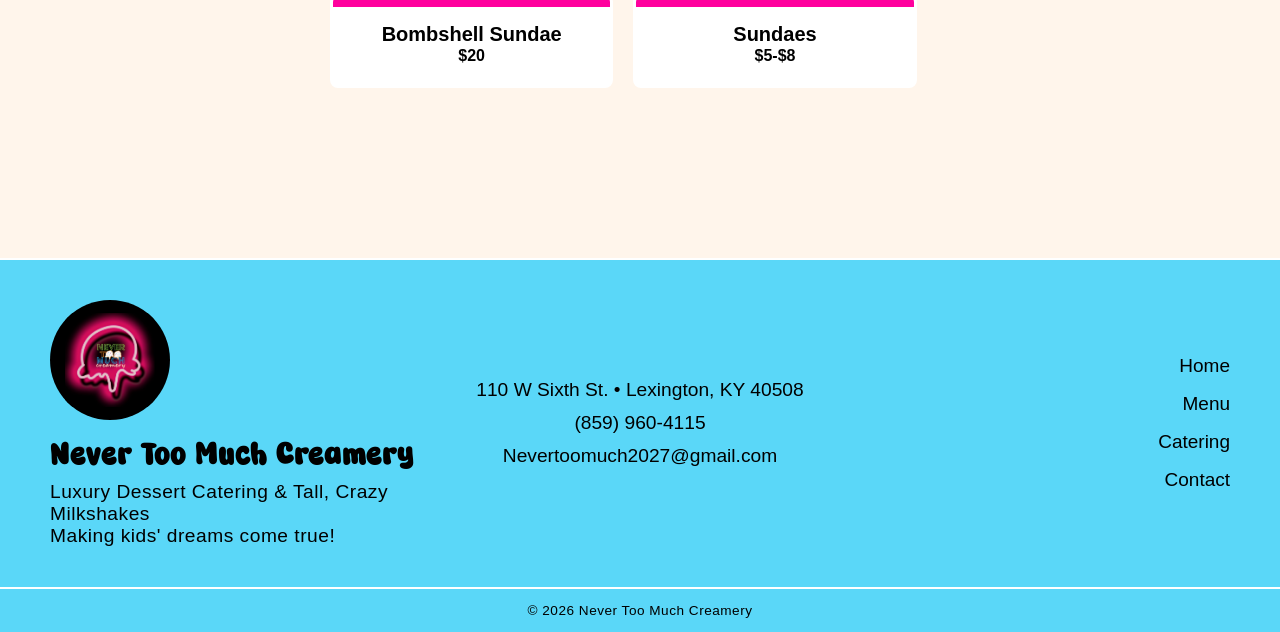
==== commit 489adb50: "Add files via upload" ====
--- a/menu.html
+++ b/menu.html
@@ -138,7 +138,7 @@
 
       <p>
         Pick your favorite flavor or try something new! <br>
-        One Scoop: $3.50 | Double Scoop: $6.00 | Extra Scoop: $1.50 <br>
+        One Scoop: $4.50 | Double Scoop: $8.00 | Extra Scoop: $2.50 <br>
         Cones: Waffle, Sugar, Cup, Cake
       </p>
     </div>
@@ -226,7 +226,7 @@
 
       <p>
         Tall, crazy, creamy, and loaded with deliciousness! <br>
-        $8.50
+        $10.50 | Dubai: $12.50
       </p>
     </div>
 
@@ -295,6 +295,11 @@
 
       <article class="menu-flavor-card">
         <div class="menu-card-strip"></div>
+        <h3>Captain Crunch</h3>
+      </article>
+
+      <article class="menu-flavor-card">
+        <div class="menu-card-strip"></div>
         <h3>Icecream Sandwich</h3>
       </article>
 
@@ -320,6 +325,21 @@
 
       <article class="menu-flavor-card">
         <div class="menu-card-strip"></div>
+        <h3>Honey Bun</h3>
+      </article>
+
+      <article class="menu-flavor-card">
+        <div class="menu-card-strip"></div>
+        <h3>Dubai Chocolate</h3>
+      </article>
+
+      <article class="menu-flavor-card">
+        <div class="menu-card-strip"></div>
+        <h3>Oreo Cheesecake</h3>
+      </article>
+
+      <article class="menu-flavor-card">
+        <div class="menu-card-strip"></div>
         <h3>Fruity Pebbles</h3>
       </article>
 
@@ -341,6 +361,16 @@
       <article class="menu-flavor-card">
         <div class="menu-card-strip"></div>
         <h3>Hulk</h3>
+      </article>
+
+      <article class="menu-flavor-card">
+        <div class="menu-card-strip"></div>
+        <h3>Chocolate Fruity Pebble</h3>
+      </article>
+
+      <article class="menu-flavor-card">
+        <div class="menu-card-strip"></div>
+        <h3>Strawberry Cinnamon Toast Crunch</h3>
       </article>
 
     </div>
@@ -358,7 +388,7 @@
 
       <p>
         Cool, fruity, and refreshing! <br>
-        $7 <br>
+        $6.80 | 24 fl Oz <br>
         Add cold foam/boba $1.50
       </p>
     </div>
@@ -373,22 +403,42 @@
 
       <article class="menu-flavor-card">
         <div class="menu-card-strip"></div>
+        <h3>Sunburst</h3>
+      </article>
+
+      <article class="menu-flavor-card">
+        <div class="menu-card-strip"></div>
+        <h3>Bomb Pop</h3>
+      </article>
+
+      <article class="menu-flavor-card">
+        <div class="menu-card-strip"></div>
         <h3>Shark Attack</h3>
       </article>
 
       <article class="menu-flavor-card">
         <div class="menu-card-strip"></div>
-        <h3>Pomegranate Burst</h3>
-      </article>
-
-      <article class="menu-flavor-card">
-        <div class="menu-card-strip"></div>
         <h3>Sonic</h3>
       </article>
 
       <article class="menu-flavor-card">
         <div class="menu-card-strip"></div>
         <h3>Rainbow Redbull</h3>
+      </article>
+
+      <article class="menu-flavor-card">
+        <div class="menu-card-strip"></div>
+        <h3>Cloud 9</h3>
+      </article>
+
+      <article class="menu-flavor-card">
+        <div class="menu-card-strip"></div>
+        <h3>Gummy Worm</h3>
+      </article>
+
+      <article class="menu-flavor-card">
+        <div class="menu-card-strip"></div>
+        <h3>Passion Fruit Paradise</h3>
       </article>
 
     </div>
@@ -406,7 +456,7 @@
 
       <p>
         Sweet, icy, and perfect for cooling down! <br>
-        Small: $4 | Large: $8
+        Kid Cup: $3.00 | Small: $5.00 | Medium: $7.00 | Large: $9.00
       </p>
     </div>
 
@@ -415,27 +465,17 @@
 
       <article class="menu-flavor-card">
         <div class="menu-card-strip"></div>
-        <h3>Strawberry Lemonade</h3>
-      </article>
-
-      <article class="menu-flavor-card">
-        <div class="menu-card-strip"></div>
-        <h3>Mango</h3>
+        <h3>Tropical Rainbow</h3>
+      </article>
+
+      <article class="menu-flavor-card">
+        <div class="menu-card-strip"></div>
+        <h3>Sour Apple</h3>
       </article>
 
       <article class="menu-flavor-card">
         <div class="menu-card-strip"></div>
         <h3>Watermelon</h3>
-      </article>
-
-      <article class="menu-flavor-card">
-        <div class="menu-card-strip"></div>
-        <h3>Sour Apple</h3>
-      </article>
-
-      <article class="menu-flavor-card">
-        <div class="menu-card-strip"></div>
-        <h3>Tropical Rainbow</h3>
       </article>
 
     </div>
